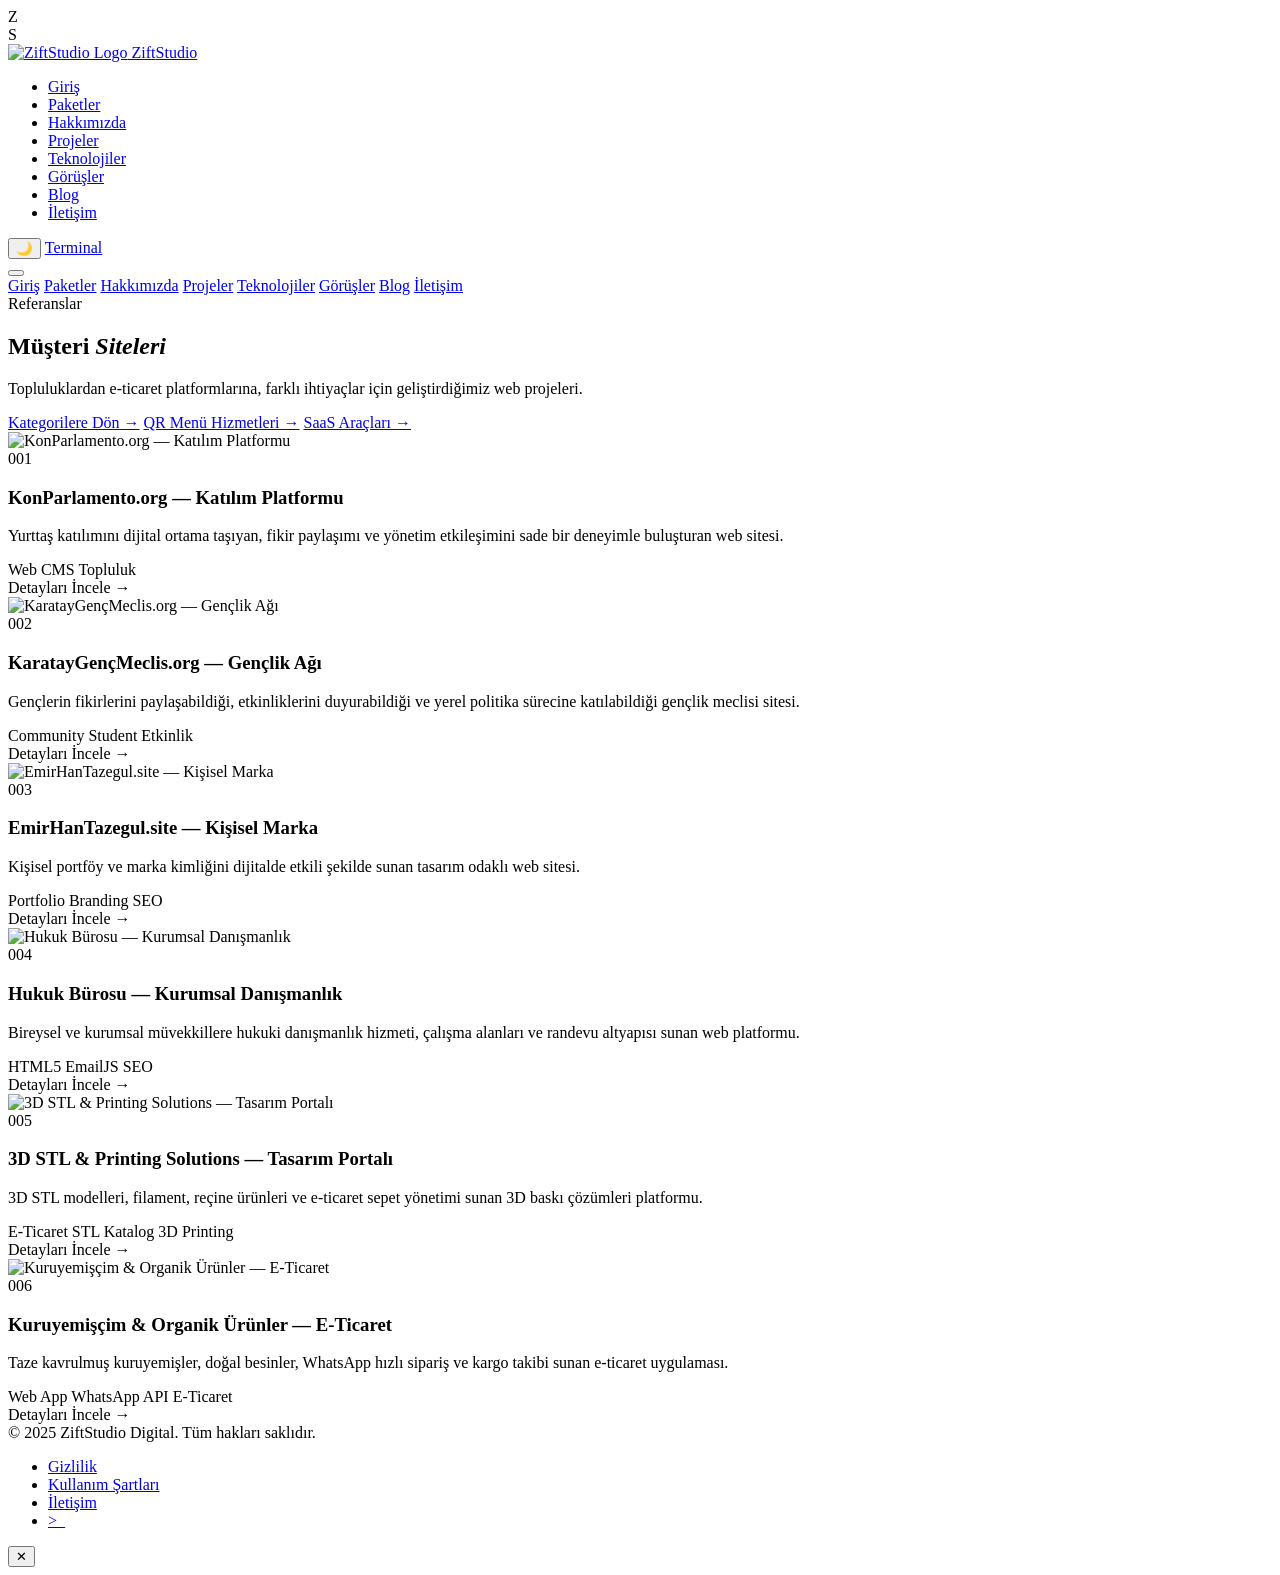
==== pages/musteri-siteleri.html @ f660e50f "Add files via upload" ====
<!doctype html>
<html lang="tr">
  <head>
    <meta charset="UTF-8" />
    <meta name="viewport" content="width=device-width, initial-scale=1.0" />
    <title>ZiftStudio — Müşteri Referansları | Web Sitesi Örnekleri</title>
    
    <!-- Temel SEO Meta Etiketleri -->
    <meta name="description" content="ZiftStudio müşteri referansları: Kurumsal web siteleri, e-ticaret, kişisel markalar, 3D tasarım ve hukuk firmaları için geliştirilen web projeleri." />
    <meta name="keywords" content="web sitesi, kurumsal web, e-ticaret, referanslar, müşteri projeleri, web tasarım referansları" />
    <meta name="robots" content="index, follow, max-image-preview:large, max-snippet:-1, max-video-preview:-1" />
    <meta name="author" content="ZiftStudio">

    <!-- Bağlantılar & Kanonik URL -->
    <link rel="canonical" href="https://ziftstudio.site/pages/musteri-siteleri.html" />
    <link rel="alternate" hreflang="tr-TR" href="https://ziftstudio.site/pages/musteri-siteleri.html" />

    <!-- Open Graph -->
    <meta property="og:locale" content="tr_TR" />
    <meta property="og:type" content="website" />
    <meta property="og:title" content="ZiftStudio — Müşteri Siteleri" />
    <meta property="og:description" content="ZiftStudio müşterilerimize geliştirdiği kurumsal web siteleri, e-ticaret platformları ve dijital projeler." />
    <meta property="og:url" content="https://ziftstudio.site/pages/musteri-siteleri.html" />
    <meta property="og:site_name" content="ZiftStudio" />
    <meta property="og:image" content="https://ziftstudio.site/assets/image/musteri-thumb.jpg" />
    <meta property="og:image:width" content="1200">
    <meta property="og:image:height" content="630">
    <meta property="og:image:alt" content="ZiftStudio Müşteri Siteleri" />

    <!-- Twitter Cards -->
    <meta name="twitter:card" content="summary_large_image" />
    <meta name="twitter:title" content="ZiftStudio — Müşteri Siteleri" />
    <meta name="twitter:description" content="ZiftStudio tarafından geliştirilen kurumsal web siteleri ve dijital projeler." />
    <meta name="twitter:image" content="https://ziftstudio.site/assets/image/musteri-thumb.jpg" />

    <!-- Favicon & Web App Manifest -->
    <link rel="apple-touch-icon" sizes="180x180" href="/assets/favicon/apple-touch-icon.png">
    <link rel="icon" type="image/png" sizes="32x32" href="/assets/favicon/favicon-32x32.png">
    <link rel="icon" type="image/png" sizes="16x16" href="/assets/favicon/favicon-16x16.png">
    <link rel="manifest" href="/assets/favicon/site.webmanifest">

    <!-- Stil Dosyaları -->
    <link rel="stylesheet" href="../CSS/style.css" />

    <!-- Yapılandırılmış Veri (Schema.org / JSON-LD) -->
    <script type="application/ld+json">
    {
      "@context": "https://schema.org",
      "@type": "CollectionPage",
      "name": "ZiftStudio Müşteri Projeleri",
      "url": "https://ziftstudio.site/pages/musteri-siteleri.html",
      "description": "ZiftStudio müşterilerine geliştirdiği web siteleri ve dijital projeler",
      "inLanguage": "tr-TR",
      "isPartOf": {
        "@type": "WebSite",
        "name": "ZiftStudio",
        "url": "https://ziftstudio.site/"
      }
    }
    </script>
  </head>

  <body>
    <div class="loader-overlay" id="loaderOverlay">
      <div class="loader-wrapper">
        <div class="loader-letter">Z</div>
        <div class="loader-letter">S</div>
      </div>
      <div class="loader-progress-bar">
        <div class="loader-progress-fill"></div>
      </div>
    </div>

    <div class="cursor" id="cursor"></div>
    <div class="cursor-ring" id="cursorRing"></div>
    <div class="progress-bar-container">
      <div class="progress-bar-fill" id="progressBarFill"></div>
    </div>

    <div class="page-wrapper">
      <nav id="navbar">
        <a href="../index.html" class="logo">
          <img
            src="../assets/logos/ziftstudio/ziftstudio-logo-1.png"
            alt="ZiftStudio Logo"
            class="logo-mark"
          />
          Zift<span>Studio</span>
        </a>
        <ul class="nav-links">
          <li><a href="../index.html#hero">Giriş</a></li>
          <li><a href="../index.html#pricing">Paketler</a></li>
          <li><a href="../index.html#about">Hakkımızda</a></li>
          <li><a href="projeler.html#projects">Projeler</a></li>
          <li><a href="../index.html#technologies">Teknolojiler</a></li>
          <li><a href="../index.html#success">Görüşler</a></li>
          <li><a href="yazı.html">Blog</a></li>
          <li><a href="../index.html#contact">İletişim</a></li>
        </ul>
        <div class="nav-actions">
          <button
            class="theme-toggle-nav"
            id="themeToggle"
            aria-label="Temayı Değiştir"
          >
            <span id="themeToggleIcon">🌙</span>
          </button>
          <a href="terminal.html" class="nav-cta">Terminal</a>
        </div>
        <button class="hamburger" id="hamburger" aria-label="Menüyü aç">
          <span></span><span></span><span></span>
        </button>
      </nav>

      <div class="mobile-nav" id="mobileNav">
        <a href="../index.html#hero" onclick="closeMobileNav()">Giriş</a>
        <a href="../index.html#pricing" onclick="closeMobileNav()">Paketler</a>
        <a href="../index.html#about" onclick="closeMobileNav()">Hakkımızda</a>
        <a href="projeler.html#projects" onclick="closeMobileNav()">Projeler</a>
        <a href="../index.html#technologies" onclick="closeMobileNav()">Teknolojiler</a>
        <a href="../index.html#success" onclick="closeMobileNav()">Görüşler</a>
        <a href="yazı.html" onclick="closeMobileNav()">Blog</a>
        <a href="../index.html#contact" onclick="closeMobileNav()">İletişim</a>
      </div>

      <main>
        <section id="projects">
          <div class="projects-header reveal">
            <div>
              <div class="section-label">Referanslar</div>
              <h1 class="section-title">Müşteri <em>Siteleri</em></h1>
              <p class="qr-header-desc">
                Topluluklardan e-ticaret platformlarına, farklı ihtiyaçlar için
                geliştirdiğimiz web projeleri.
              </p>
            </div>
            <div class="project-category-links">
              <a href="projeler.html#projects" class="view-all">Kategorilere Dön →</a>
              <a href="qr-menu.html" class="view-all">QR Menü Hizmetleri →</a>
              <a href="saas.html" class="view-all">SaaS Araçları →</a>
            </div>
          </div>

          <div class="projects-grid">
            <!-- KonParlamento.org -->
            <div class="showcase-card reveal" onclick="openModal(0)">
              <div class="showcase-card-visual">
                <img src="../assets/image/musteri-thumb.jpg" alt="KonParlamento.org — Katılım Platformu" class="showcase-card-img" />
              </div>
              <div class="showcase-card-body">
                <div class="showcase-card-num">001</div>
                <h3 class="showcase-card-title">KonParlamento.org — Katılım Platformu</h3>
                <p class="showcase-card-desc">
                  Yurttaş katılımını dijital ortama taşıyan, fikir paylaşımı ve yönetim etkileşimini sade bir deneyimle buluşturan web sitesi.
                </p>
                <div class="showcase-card-tags">
                  <span class="showcase-card-tag">Web</span>
                  <span class="showcase-card-tag">CMS</span>
                  <span class="showcase-card-tag">Topluluk</span>
                </div>
                <div class="showcase-card-action">Detayları İncele →</div>
              </div>
            </div>

            <!-- KaratayGençMeclis.org -->
            <div class="showcase-card reveal" onclick="openModal(1)">
              <div class="showcase-card-visual">
                <img src="../assets/image/musteri-thumb.jpg" alt="KaratayGençMeclis.org — Gençlik Ağı" class="showcase-card-img" />
              </div>
              <div class="showcase-card-body">
                <div class="showcase-card-num">002</div>
                <h3 class="showcase-card-title">KaratayGençMeclis.org — Gençlik Ağı</h3>
                <p class="showcase-card-desc">
                  Gençlerin fikirlerini paylaşabildiği, etkinliklerini duyurabildiği ve yerel politika sürecine katılabildiği gençlik meclisi sitesi.
                </p>
                <div class="showcase-card-tags">
                  <span class="showcase-card-tag">Community</span>
                  <span class="showcase-card-tag">Student</span>
                  <span class="showcase-card-tag">Etkinlik</span>
                </div>
                <div class="showcase-card-action">Detayları İncele →</div>
              </div>
            </div>

            <!-- EmirHanTazegul.site -->
            <div class="showcase-card reveal" onclick="openModal(2)">
              <div class="showcase-card-visual">
                <img src="../assets/image/hero-avatar.jpg" alt="EmirHanTazegul.site — Kişisel Marka" class="showcase-card-img" />
              </div>
              <div class="showcase-card-body">
                <div class="showcase-card-num">003</div>
                <h3 class="showcase-card-title">EmirHanTazegul.site — Kişisel Marka</h3>
                <p class="showcase-card-desc">
                  Kişisel portföy ve marka kimliğini dijitalde etkili şekilde sunan tasarım odaklı web sitesi.
                </p>
                <div class="showcase-card-tags">
                  <span class="showcase-card-tag">Portfolio</span>
                  <span class="showcase-card-tag">Branding</span>
                  <span class="showcase-card-tag">SEO</span>
                </div>
                <div class="showcase-card-action">Detayları İncele →</div>
              </div>
            </div>

            <!-- Hukuk Bürosu -->
            <div class="showcase-card reveal" onclick="openModal(8)">
              <div class="showcase-card-visual">
                <img src="../assets/image/musteri-thumb.jpg" alt="Hukuk Bürosu — Kurumsal Danışmanlık" class="showcase-card-img" />
              </div>
              <div class="showcase-card-body">
                <div class="showcase-card-num">004</div>
                <h3 class="showcase-card-title">Hukuk Bürosu — Kurumsal Danışmanlık</h3>
                <p class="showcase-card-desc">
                  Bireysel ve kurumsal müvekkillere hukuki danışmanlık hizmeti, çalışma alanları ve randevu altyapısı sunan web platformu.
                </p>
                <div class="showcase-card-tags">
                  <span class="showcase-card-tag">HTML5</span>
                  <span class="showcase-card-tag">EmailJS</span>
                  <span class="showcase-card-tag">SEO</span>
                </div>
                <div class="showcase-card-action">Detayları İncele →</div>
              </div>
            </div>

            <!-- 3D STL & Printing Solutions -->
            <div class="showcase-card reveal" onclick="openModal(9)">
              <div class="showcase-card-visual">
                <img src="../assets/image/saas-thumb.jpg" alt="3D STL & Printing Solutions — Tasarım Portalı" class="showcase-card-img" />
              </div>
              <div class="showcase-card-body">
                <div class="showcase-card-num">005</div>
                <h3 class="showcase-card-title">3D STL & Printing Solutions — Tasarım Portalı</h3>
                <p class="showcase-card-desc">
                  3D STL modelleri, filament, reçine ürünleri ve e-ticaret sepet yönetimi sunan 3D baskı çözümleri platformu.
                </p>
                <div class="showcase-card-tags">
                  <span class="showcase-card-tag">E-Ticaret</span>
                  <span class="showcase-card-tag">STL Katalog</span>
                  <span class="showcase-card-tag">3D Printing</span>
                </div>
                <div class="showcase-card-action">Detayları İncele →</div>
              </div>
            </div>

            <!-- Kuruyemişçim -->
            <div class="showcase-card reveal" onclick="openModal(10)">
              <div class="showcase-card-visual">
                <img src="../assets/image/musteri-thumb.jpg" alt="Kuruyemişçim & Organik Ürünler — E-Ticaret" class="showcase-card-img" />
              </div>
              <div class="showcase-card-body">
                <div class="showcase-card-num">006</div>
                <h3 class="showcase-card-title">Kuruyemişçim & Organik Ürünler — E-Ticaret</h3>
                <p class="showcase-card-desc">
                  Taze kavrulmuş kuruyemişler, doğal besinler, WhatsApp hızlı sipariş ve kargo takibi sunan e-ticaret uygulaması.
                </p>
                <div class="showcase-card-tags">
                  <span class="showcase-card-tag">Web App</span>
                  <span class="showcase-card-tag">WhatsApp API</span>
                  <span class="showcase-card-tag">E-Ticaret</span>
                </div>
                <div class="showcase-card-action">Detayları İncele →</div>
              </div>
            </div>
          </div>
        </section>
      </main>

      <footer>
        <div class="footer-copy">
          © 2025 ZiftStudio Digital. Tüm hakları saklıdır.
        </div>
        <ul class="footer-links">
          <li><a href="gizlilik.html">Gizlilik</a></li>
          <li><a href="gizlilik.html">Kullanım Şartları</a></li>
          <li><a href="../index.html#contact">İletişim</a></li>
          <li>
            <a
              href="terminal.html"
              class="footer-terminal-link"
              title="ZiftStudio Geliştirici Konsolu"
            >
              >_
            </a>
          </li>
        </ul>
      </footer>
    </div>

    <div
      class="modal-overlay"
      id="modalOverlay"
      onclick="closeModalOutside(event)"
    >
      <div class="modal" id="modal">
        <button class="modal-close" onclick="closeModal()">✕</button>
        <div id="modalContent"></div>
      </div>
    </div>

    <script src="../JS/script.js" defer></script>
  </body>
</html>
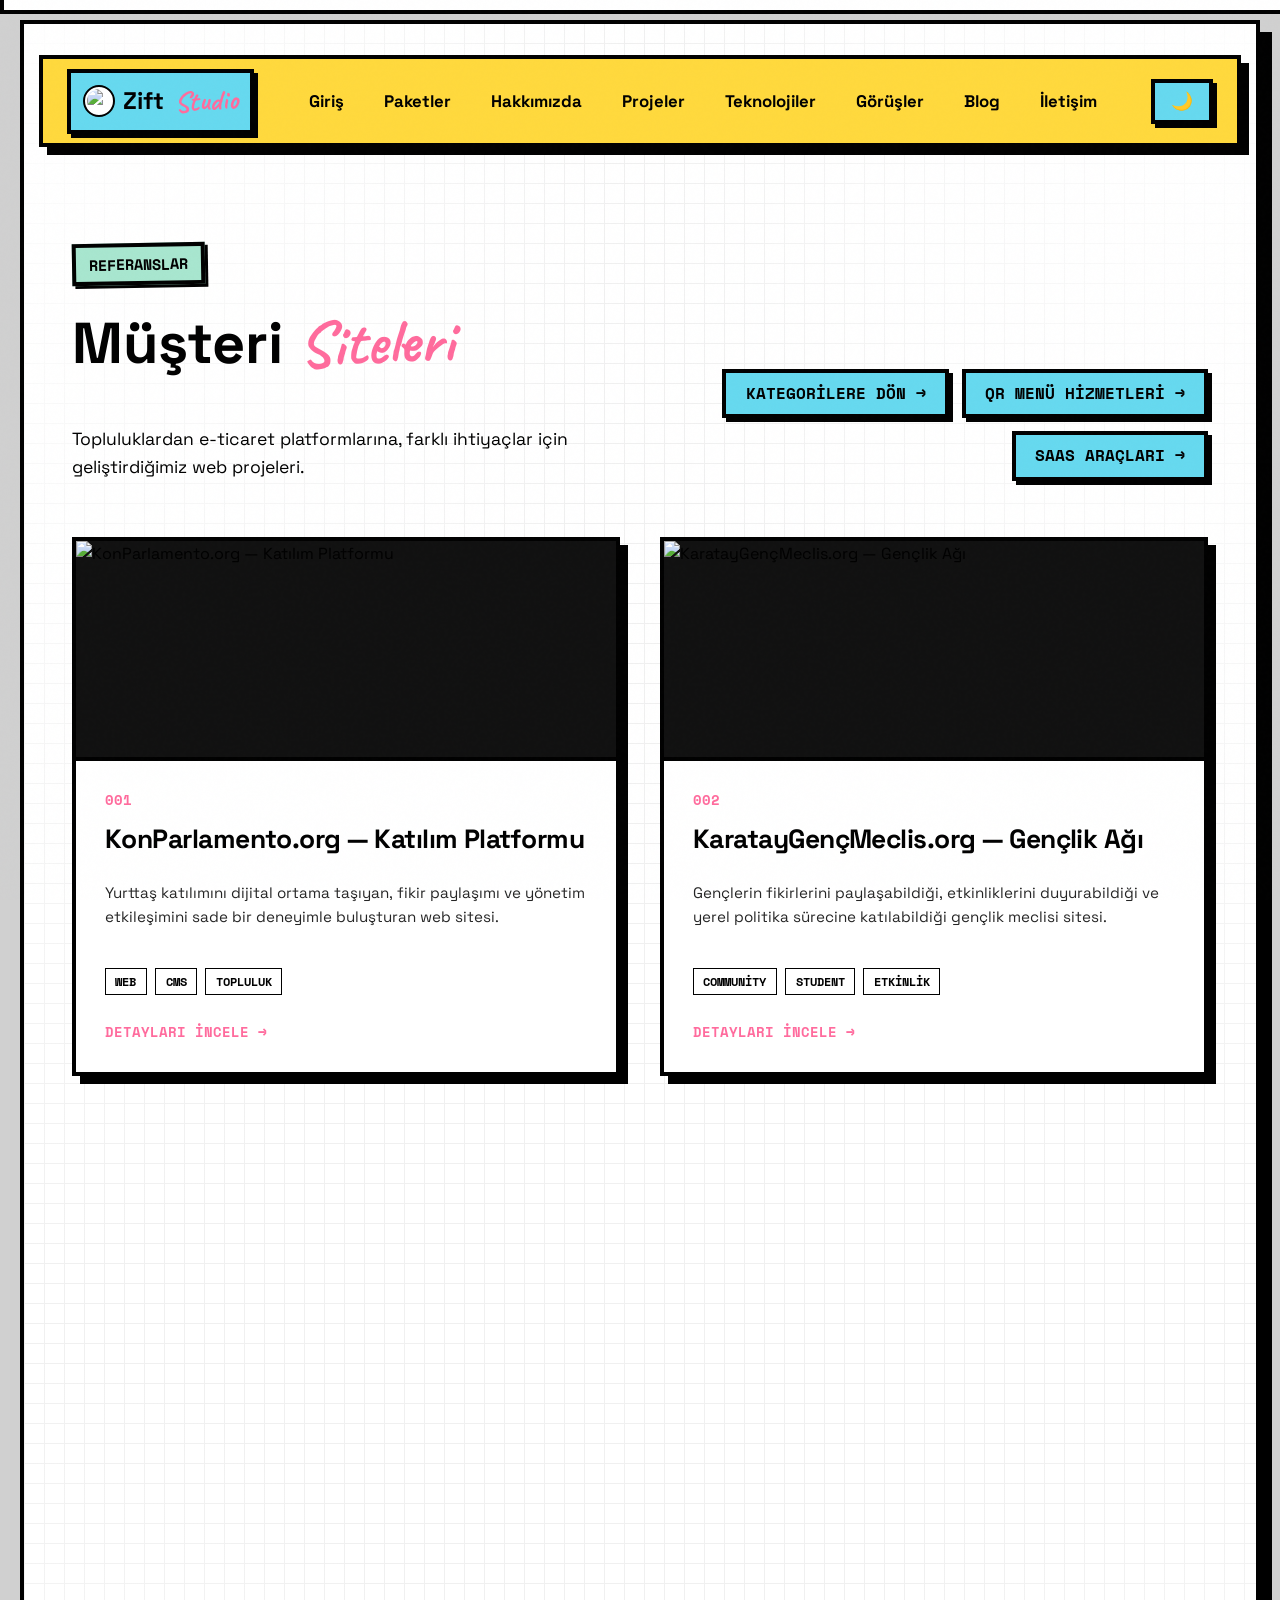
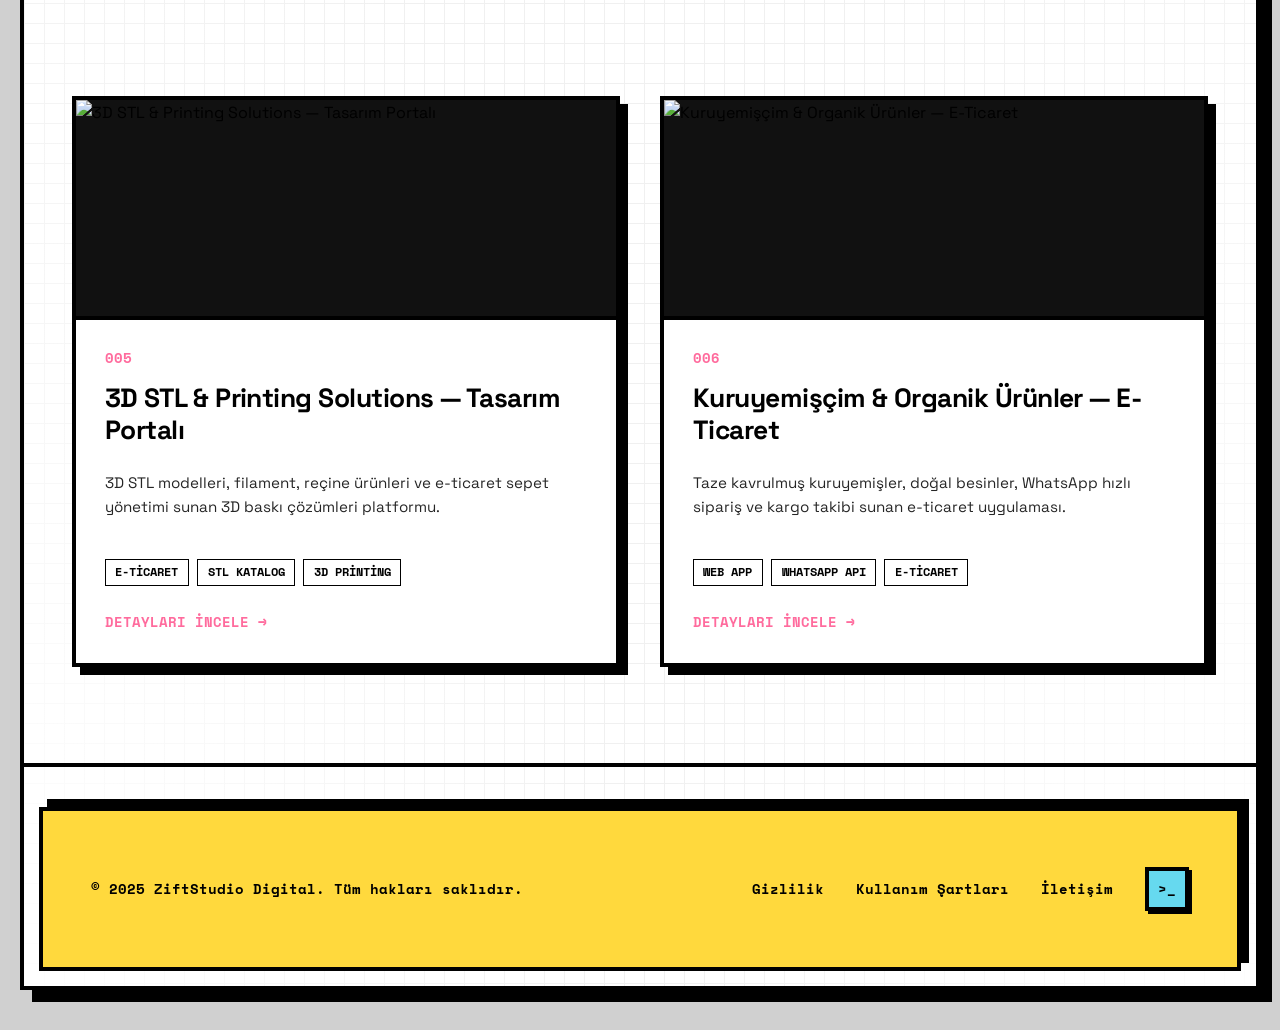
==== commit b9fce76b: "Add files via upload" ====
--- a/pages/musteri-siteleri.html
+++ b/pages/musteri-siteleri.html
@@ -105,7 +105,6 @@
           >
             <span id="themeToggleIcon">🌙</span>
           </button>
-          <a href="terminal.html" class="nav-cta">Terminal</a>
         </div>
         <button class="hamburger" id="hamburger" aria-label="Menüyü aç">
           <span></span><span></span><span></span>
--- a/CSS/style.css
+++ b/CSS/style.css
@@ -0,0 +1,5845 @@
+/* 
+ * ZIFT STUDIO — NEO-BRUTALIST PREMIUM STYLESHEET
+ * Designed with beautiful offset shadows, thick borders, and playfulness.
+ */
+
+@import url("https://fonts.googleapis.com/css2?family=Space+Grotesk:wght@400;600;700&family=Space+Mono:wght@400;700&family=Caveat:wght@400;700&display=swap");
+
+* {
+  margin: 0;
+  padding: 0;
+  box-sizing: border-box;
+}
+
+html {
+  scroll-behavior: smooth;
+}
+
+/* Colors & Design Tokens */
+:root {
+  --bg: #ffffff;
+  --text: #000000;
+  --border: #000000;
+  --primary: #66d9ef; /* Cyan */
+  --secondary: #ffd93d; /* Yellow */
+  --accent: #a8e6cf; /* Mint Green */
+  --pink: #ff6b9d;
+  --white: #ffffff;
+  --yellow: #ffd93d;
+  --cyan: #66d9ef;
+  --terminal: #1a1a1a;
+  --shadow-offset: 6px;
+  --border-width: 4px;
+  --mono-font: "Space Mono", monospace;
+  --sans-font: "Space Grotesk", sans-serif;
+  --hand-font: "Caveat", cursive;
+}
+
+body[data-theme="dark"] {
+  --bg: #12151e;
+  --text: #f1f5f9;
+  --border: #2a3042;
+  --white: #1a1e2b;
+  --primary: #38bdf8;
+  --secondary: #1e2536;
+  --accent: #10b981;
+  --pink: #fb7185;
+  --yellow: #f59e0b;
+  --cyan: #38bdf8;
+  background: #0a0c12;
+}
+
+/* Custom Scrollbars */
+::-webkit-scrollbar {
+  width: 16px;
+  height: 16px;
+}
+
+::-webkit-scrollbar-track {
+  background: var(--white);
+  border-left: var(--border-width) solid var(--border);
+}
+
+::-webkit-scrollbar-thumb {
+  background: var(--secondary);
+  border: var(--border-width) solid var(--border);
+  box-shadow: 3px 0 0 var(--border);
+}
+
+::-webkit-scrollbar-thumb:hover {
+  background: var(--primary);
+}
+
+::-webkit-scrollbar-thumb:active {
+  background: var(--pink);
+  box-shadow: none;
+}
+
+::-webkit-scrollbar-corner {
+  background: var(--white);
+  border-left: var(--border-width) solid var(--border);
+  border-top: var(--border-width) solid var(--border);
+}
+
+body {
+  font-family: var(--sans-font);
+  background: #d0d0d0;
+  color: var(--text);
+  line-height: 1.6;
+  min-height: 100vh;
+  padding: 20px;
+  overflow-x: hidden;
+  cursor: none;
+}
+
+body.cursor-inside-frame .cursor,
+body.cursor-inside-frame .cursor-ring {
+  opacity: 0 !important;
+}
+
+body[data-theme="dark"] {
+  background: #0a0c12;
+}
+
+/* Noise overlay */
+body::before {
+  content: "";
+  position: fixed;
+  inset: 0;
+  background-image: url("data:image/svg+xml,%3Csvg viewBox='0 0 256 256' xmlns='http://www.w3.org/2000/svg'%3E%3Cfilter id='noise'%3E%3CfeTurbulence type='fractalNoise' baseFrequency='0.9' numOctaves='4' stitchTiles='stitch'/%3E%3C/filter%3E%3Crect width='100%25' height='100%25' filter='url(%23noise)' opacity='0.04'/%3E%3C/svg%3E");
+  pointer-events: none;
+  z-index: 99997;
+  opacity: 0.35;
+}
+
+/* Page Wrapper */
+.page-wrapper {
+  display: flex;
+  flex-direction: column;
+  padding-top: 16px;
+  background:
+    radial-gradient(
+      ellipse at top left,
+      rgba(255, 255, 255, 0.9) 0%,
+      transparent 35%
+    ),
+    radial-gradient(
+      ellipse at top right,
+      rgba(255, 255, 255, 0.9) 0%,
+      transparent 35%
+    ),
+    radial-gradient(
+      ellipse at bottom left,
+      rgba(255, 255, 255, 0.9) 0%,
+      transparent 35%
+    ),
+    radial-gradient(
+      ellipse at bottom right,
+      rgba(255, 255, 255, 0.9) 0%,
+      transparent 35%
+    ),
+    repeating-linear-gradient(
+      90deg,
+      #f0f0f0 0px,
+      #f0f0f0 1px,
+      transparent 1px,
+      transparent 20px
+    ),
+    repeating-linear-gradient(
+      0deg,
+      #f0f0f0 0px,
+      #f0f0f0 1px,
+      transparent 1px,
+      transparent 20px
+    ),
+    var(--bg);
+  background-size:
+    100% 100%,
+    100% 100%,
+    100% 100%,
+    100% 100%,
+    20px 20px,
+    20px 20px,
+    100%;
+  border: var(--border-width) solid var(--border);
+  box-shadow: 12px 12px 0 var(--border);
+  max-width: 1400px;
+  margin: 0 auto 20px;
+  min-height: calc(100vh - 40px);
+  position: relative;
+  overflow: visible;
+}
+
+.page-wrapper > nav {
+  order: 0;
+}
+.page-wrapper > .mobile-nav {
+  order: 0;
+}
+.page-wrapper > #hero {
+  order: 1;
+}
+.page-wrapper > .paper-tear-top {
+  order: 1;
+}
+.page-wrapper > #about {
+  order: 2;
+}
+.page-wrapper > #founder-about {
+  order: 2;
+}
+.page-wrapper > #projects {
+  order: 3;
+}
+.page-wrapper > #technologies {
+  order: 4;
+}
+.page-wrapper > #pricing {
+  order: 5;
+}
+.page-wrapper > .marquee-wrap {
+  order: 5;
+}
+.page-wrapper > #blog {
+  order: 6;
+}
+.page-wrapper > #contact {
+  order: 7;
+}
+.page-wrapper > #success {
+  order: 8;
+}
+.page-wrapper > footer {
+  order: 9;
+}
+
+body[data-theme="dark"] .page-wrapper {
+  background:
+    radial-gradient(
+      ellipse at top left,
+      rgba(26, 30, 43, 0.9) 0%,
+      transparent 35%
+    ),
+    radial-gradient(
+      ellipse at top right,
+      rgba(26, 30, 43, 0.9) 0%,
+      transparent 35%
+    ),
+    radial-gradient(
+      ellipse at bottom left,
+      rgba(26, 30, 43, 0.9) 0%,
+      transparent 35%
+    ),
+    radial-gradient(
+      ellipse at bottom right,
+      rgba(26, 30, 43, 0.9) 0%,
+      transparent 35%
+    ),
+    repeating-linear-gradient(
+      90deg,
+      rgba(255, 255, 255, 0.02) 0px,
+      rgba(255, 255, 255, 0.02) 1px,
+      transparent 1px,
+      transparent 20px
+    ),
+    repeating-linear-gradient(
+      0deg,
+      rgba(255, 255, 255, 0.02) 0px,
+      rgba(255, 255, 255, 0.02) 1px,
+      transparent 1px,
+      transparent 20px
+    ),
+    var(--bg);
+}
+
+/* Custom Cursor */
+.cursor {
+  width: 12px;
+  height: 12px;
+  background: var(--pink);
+  border: 2px solid var(--border);
+  border-radius: 50%;
+  position: fixed;
+  top: 0;
+  left: 0;
+  pointer-events: none;
+  z-index: 999999;
+  transform: translate(-50%, -50%);
+  opacity: 0;
+  transition:
+    opacity 0.25s ease,
+    transform 0.1s ease,
+    width 0.3s ease,
+    height 0.3s ease,
+    background 0.3s;
+}
+
+.cursor-ring {
+  width: 32px;
+  height: 32px;
+  border: 2.5px solid var(--border);
+  background: transparent;
+  border-radius: 50%;
+  position: fixed;
+  top: 0;
+  left: 0;
+  pointer-events: none;
+  z-index: 999998;
+  transform: translate(-50%, -50%);
+  opacity: 0;
+  transition:
+    opacity 0.25s ease,
+    transform 0.25s cubic-bezier(0.175, 0.885, 0.32, 1.275),
+    width 0.3s ease,
+    height 0.3s ease;
+}
+
+.cursor.active,
+.cursor-ring.active {
+  opacity: 1;
+}
+
+.cursor.hover {
+  width: 22px;
+  height: 22px;
+  background: var(--primary);
+}
+
+.cursor-ring.hover {
+  width: 52px;
+  height: 52px;
+  border-color: var(--pink);
+  background: rgba(255, 107, 157, 0.15);
+}
+
+/* Touch & Mobile Cursor Prevention */
+@media (hover: none), (pointer: coarse), (max-width: 768px) {
+  body {
+    cursor: auto !important;
+  }
+  .cursor,
+  .cursor-ring {
+    display: none !important;
+  }
+}
+
+/* Loading Screen */
+.loader-overlay {
+  position: fixed;
+  top: 0;
+  left: 0;
+  width: 100%;
+  height: 100%;
+  background: var(--secondary);
+  display: flex;
+  flex-direction: column;
+  align-items: center;
+  justify-content: center;
+  gap: 3rem;
+  z-index: 999999;
+  transition:
+    opacity 0.4s ease,
+    visibility 0.4s ease;
+}
+
+.loader-overlay.hidden {
+  opacity: 0;
+  visibility: hidden;
+}
+
+.loader-shapes {
+  position: absolute;
+  width: 100%;
+  height: 100%;
+  top: 0;
+  left: 0;
+  overflow: hidden;
+  pointer-events: none;
+}
+
+.loader-shape-svg {
+  position: absolute;
+  animation: float-deco 3s ease-in-out infinite;
+}
+
+.loader-shape-1 {
+  top: 15%;
+  left: 10%;
+  animation-delay: 0s;
+}
+.loader-shape-2 {
+  top: 20%;
+  right: 15%;
+  animation-delay: 0.5s;
+}
+.loader-shape-3 {
+  bottom: 20%;
+  left: 15%;
+  animation-delay: 1s;
+}
+
+.loader-wrapper {
+  display: flex;
+  gap: 1.5rem;
+  align-items: center;
+  position: relative;
+  z-index: 2;
+}
+
+.loader-letter {
+  font-size: 6rem;
+  font-weight: 700;
+  font-family: var(--sans-font);
+  background: var(--white);
+  border: 6px solid var(--border);
+  box-shadow: 12px 12px 0 var(--border);
+  width: 120px;
+  height: 120px;
+  display: flex;
+  align-items: center;
+  justify-content: center;
+  animation: letter-pop 0.6s cubic-bezier(0.68, -0.55, 0.265, 1.55) forwards;
+  opacity: 0;
+  transform: scale(0) rotate(-180deg);
+}
+
+.loader-letter:nth-child(1) {
+  background: var(--cyan);
+  animation-delay: 0.1s;
+}
+.loader-letter:nth-child(2) {
+  background: var(--pink);
+  animation-delay: 0.2s;
+}
+
+.loader-progress-bar {
+  width: 300px;
+  height: 20px;
+  background: var(--white);
+  border: 4px solid var(--border);
+  box-shadow: 6px 6px 0 var(--border);
+  position: relative;
+  overflow: hidden;
+  z-index: 2;
+}
+
+.loader-progress-fill {
+  height: 100%;
+  background: var(--yellow);
+  width: 0%;
+  animation: progress-fill 0.9s ease-out forwards;
+  animation-delay: 0.3s;
+  position: relative;
+}
+
+.loader-progress-fill::after {
+  content: "";
+  position: absolute;
+  top: 0;
+  right: 0;
+  width: 4px;
+  height: 100%;
+  background: var(--border);
+}
+
+@keyframes letter-pop {
+  0% {
+    opacity: 0;
+    transform: scale(0) rotate(-180deg);
+  }
+  100% {
+    opacity: 1;
+    transform: scale(1) rotate(0deg);
+  }
+}
+
+@keyframes progress-fill {
+  100% {
+    width: 100%;
+  }
+}
+
+@keyframes float-deco {
+  0%,
+  100% {
+    transform: translateY(0) rotate(0deg);
+  }
+  50% {
+    transform: translateY(-20px) rotate(10deg);
+  }
+}
+
+/* Progress Checkpoints Bar */
+.progress-bar-container {
+  position: fixed;
+  top: 0;
+  left: 0;
+  width: 100%;
+  height: 14px;
+  background: var(--white);
+  border-bottom: 4px solid var(--border);
+  z-index: 10000;
+}
+
+.progress-bar-fill {
+  height: 100%;
+  width: 0%;
+  background: var(--secondary);
+  transition: width 0.1s ease;
+  border-right: 4px solid var(--border);
+}
+
+.progress-checkpoints {
+  position: absolute;
+  top: 0;
+  left: 0;
+  width: 100%;
+  height: 100%;
+  display: flex;
+  justify-content: space-between;
+  padding: 0 4%;
+}
+
+.checkpoint {
+  position: relative;
+  display: flex;
+  flex-direction: column;
+  align-items: center;
+  justify-content: center;
+  cursor: pointer;
+  height: 100%;
+}
+
+.checkpoint-dot {
+  width: 12px;
+  height: 12px;
+  background: var(--white);
+  border: 3.5px solid var(--border);
+  border-radius: 50%;
+  position: relative;
+  transition: all 0.3s ease;
+  z-index: 2;
+}
+
+.checkpoint.active .checkpoint-dot {
+  background: var(--pink);
+  transform: scale(1.3);
+  box-shadow: 0 0 0 3px var(--white);
+}
+
+.checkpoint-label {
+  display: none;
+}
+
+body[data-theme="dark"] .progress-bar-container {
+  background: var(--bg);
+}
+body[data-theme="dark"] .checkpoint.active .checkpoint-dot {
+  background: var(--accent);
+}
+
+/* Navigation */
+nav {
+  background: var(--secondary);
+  border: var(--border-width) solid var(--border);
+  box-shadow: 8px 8px 0 var(--border);
+  z-index: 1000;
+  position: sticky;
+  top: 15px;
+  margin: 15px 15px 0;
+  display: flex;
+  justify-content: space-between;
+  align-items: center;
+  padding: 0.6rem 1.5rem;
+  transition:
+    transform 0.3s ease,
+    background 0.3s;
+}
+
+nav.scrolled {
+  background: var(--white);
+}
+
+.logo {
+  font-size: 1.5rem;
+  font-weight: 700;
+  color: var(--text);
+  text-decoration: none;
+  padding: 0.35rem 0.75rem;
+  background: var(--cyan);
+  border: var(--border-width) solid var(--border);
+  box-shadow: 4px 4px 0 var(--border);
+  display: flex;
+  align-items: center;
+  gap: 0.5rem;
+  transition: all 0.2s ease;
+}
+
+.logo:hover {
+  transform: translate(3px, 3px);
+  box-shadow: 0 0 0 var(--border);
+}
+
+.logo-mark {
+  width: 32px;
+  height: 32px;
+  border-radius: 50%;
+  border: 2px solid var(--border);
+  background: var(--white);
+  padding: 2px;
+  object-fit: contain;
+}
+
+.logo span {
+  font-family: var(--hand-font);
+  font-size: 1.8rem;
+  font-weight: 700;
+  color: var(--pink);
+  margin-left: 2px;
+  transform: rotate(-3deg);
+  display: inline-block;
+}
+
+.nav-links {
+  display: flex;
+  gap: 1.5rem;
+  list-style: none;
+}
+
+.nav-links a {
+  color: var(--text);
+  text-decoration: none;
+  font-weight: 700;
+  font-size: 1.05rem;
+  padding: 0.2rem 0.5rem;
+  transition: all 0.2s ease;
+  position: relative;
+  display: inline-block;
+}
+
+.nav-links a:hover {
+  color: var(--pink);
+  transform: translateY(-2px) rotate(-1.5deg);
+}
+
+.nav-cta {
+  padding: 0.5rem 1.2rem;
+  background: var(--cyan);
+  border: var(--border-width) solid var(--border);
+  box-shadow: 4px 4px 0 var(--border);
+  color: var(--text);
+  text-decoration: none;
+  font-weight: 700;
+  font-size: 1rem;
+  display: inline-flex;
+  align-items: center;
+  transition: all 0.2s ease;
+}
+
+.nav-cta:hover {
+  transform: translate(3px, 3px);
+  box-shadow: 0 0 0 var(--border);
+  background: var(--pink);
+}
+
+/* Theme Toggle Button Inside Nav */
+.theme-toggle-nav {
+  padding: 0.5rem 1rem;
+  background: var(--cyan);
+  border: var(--border-width) solid var(--border);
+  cursor: pointer;
+  font-size: 1.1rem;
+  color: var(--text);
+  display: inline-flex;
+  align-items: center;
+  justify-content: center;
+  box-shadow: 4px 4px 0 var(--border);
+  transition: all 0.2s ease;
+}
+
+.theme-toggle-nav:hover {
+  transform: translate(3px, 3px);
+  box-shadow: 0 0 0 var(--border);
+  background: var(--accent);
+}
+
+.hamburger {
+  display: none;
+  flex-direction: column;
+  gap: 6px;
+  background: var(--cyan);
+  border: var(--border-width) solid var(--border);
+  box-shadow: 3px 3px 0 var(--border);
+  padding: 8px;
+  cursor: pointer;
+}
+
+.hamburger span {
+  display: block;
+  width: 22px;
+  height: 3px;
+  background: var(--text);
+  transition: all 0.3s ease;
+}
+
+/* Mobile Nav */
+.mobile-nav {
+  display: none;
+  position: fixed;
+  inset: 0;
+  background: var(--bg);
+  z-index: 999;
+  flex-direction: column;
+  align-items: center;
+  justify-content: center;
+  gap: 1.2rem;
+  padding: 2rem;
+  border: var(--border-width) solid var(--border);
+  box-shadow: 12px 12px 0 var(--border);
+  margin: 15px;
+}
+
+.mobile-nav.open {
+  display: flex;
+}
+
+.mobile-nav a {
+  font-size: 1.8rem;
+  font-weight: 700;
+  text-decoration: none;
+  color: var(--text);
+  padding: 0.5rem 2rem;
+  background: var(--secondary);
+  border: var(--border-width) solid var(--border);
+  box-shadow: 4px 4px 0 var(--border);
+  width: 260px;
+  text-align: center;
+  transition: all 0.2s ease;
+}
+
+.mobile-nav a:hover {
+  transform: translate(3px, 3px);
+  box-shadow: 0 0 0 var(--border);
+  background: var(--pink);
+}
+
+/* Hero Section */
+#hero {
+  padding: 6rem 3rem 4rem;
+  display: grid;
+  grid-template-columns: 1.2fr 0.8fr;
+  gap: 3rem;
+  align-items: center;
+  position: relative;
+  overflow: visible;
+}
+
+.hero-left {
+  display: flex;
+  flex-direction: column;
+  align-items: flex-start;
+  gap: 1.5rem;
+}
+
+.hero-eyebrow {
+  font-size: 1.1rem;
+  font-weight: 700;
+  letter-spacing: 0.05em;
+  background: var(--accent);
+  color: var(--text);
+  padding: 0.4rem 1rem;
+  border: var(--border-width) solid var(--border);
+  box-shadow: 4px 4px 0 var(--border);
+  transform: rotate(-1.5deg);
+}
+
+.hero-title {
+  font-family: var(--sans-font);
+  font-size: clamp(3rem, 7vw, 6.2rem);
+  font-weight: 700;
+  line-height: 0.95;
+  color: var(--text);
+}
+
+.hero-title em {
+  font-family: var(--hand-font);
+  font-style: normal;
+  color: var(--pink);
+  font-size: clamp(3.5rem, 8vw, 7.5rem);
+  display: inline-block;
+  transform: rotate(-3deg) translateY(5px);
+}
+
+.hero-sub {
+  display: flex;
+  flex-direction: column;
+  gap: 2rem;
+  margin-top: 1rem;
+}
+
+.hero-desc {
+  max-width: 580px;
+  font-size: 1.2rem;
+  font-weight: 600;
+  line-height: 1.6;
+  color: var(--text);
+  background: var(--white);
+  border: var(--border-width) solid var(--border);
+  padding: 1.5rem;
+  box-shadow: 6px 6px 0 var(--border);
+}
+
+.hero-scroll {
+  font-family: var(--mono-font);
+  font-size: 0.9rem;
+  font-weight: 700;
+  color: var(--text);
+  display: flex;
+  align-items: center;
+  gap: 1rem;
+  margin-top: 0.5rem;
+}
+
+.hero-scroll-line {
+  width: 50px;
+  height: 4px;
+  background: var(--border);
+  position: relative;
+  overflow: hidden;
+}
+
+.hero-scroll-line::after {
+  content: "";
+  position: absolute;
+  top: 0;
+  left: -100%;
+  width: 100%;
+  height: 100%;
+  background: var(--pink);
+  animation: scroll-pulse-h 1.8s ease-in-out infinite;
+}
+
+@keyframes scroll-pulse-h {
+  0% {
+    left: -100%;
+  }
+  100% {
+    left: 100%;
+  }
+}
+
+.hero-right {
+  display: flex;
+  justify-content: center;
+  position: relative;
+}
+
+/* Retro visual card inside Hero */
+.hero-visual-card {
+  width: 320px;
+  height: 380px;
+  background: var(--white);
+  border: var(--border-width) solid var(--border);
+  box-shadow: 12px 12px 0 var(--border);
+  position: relative;
+  transform: rotate(2deg);
+  display: flex;
+  flex-direction: column;
+  overflow: hidden;
+  transition: all 0.3s ease;
+}
+
+.hero-visual-card:hover {
+  transform: rotate(0deg) translate(-5px, -5px);
+  box-shadow: 17px 17px 0 var(--border);
+}
+
+.hero-visual-header {
+  height: 32px;
+  background: var(--primary);
+  border-bottom: var(--border-width) solid var(--border);
+  display: flex;
+  align-items: center;
+  padding: 0 0.8rem;
+  gap: 6px;
+}
+
+.hero-dot {
+  width: 12px;
+  height: 12px;
+  border-radius: 50%;
+  border: 2px solid var(--border);
+}
+.hero-dot-1 {
+  background: var(--pink);
+}
+.hero-dot-2 {
+  background: var(--secondary);
+}
+.hero-dot-3 {
+  background: var(--accent);
+}
+
+.hero-visual-body {
+  flex-grow: 1;
+  background: var(--white);
+  padding: 1.5rem;
+  display: flex;
+  flex-direction: column;
+  justify-content: center;
+  font-family: var(--mono-font);
+  font-size: 0.8rem;
+  color: var(--text);
+  line-height: 1.8;
+  position: relative;
+}
+
+.hero-visual-body .code-string {
+  color: var(--pink);
+  font-weight: 700;
+}
+.hero-visual-body .code-comment {
+  color: #888;
+  font-style: italic;
+}
+.hero-visual-body .code-keyword {
+  color: var(--primary);
+  font-weight: 700;
+}
+
+.tape-sticker {
+  position: absolute;
+  top: -15px;
+  left: 20%;
+  width: 100px;
+  height: 30px;
+  background: rgba(255, 217, 61, 0.75);
+  border: 2px solid var(--border);
+  transform: rotate(-10deg);
+  z-index: 10;
+}
+
+.deco-code,
+.deco-terminal,
+.deco-floppy {
+  position: absolute;
+  width: 80px;
+  height: 80px;
+  pointer-events: none;
+  z-index: 5;
+}
+
+.deco-code {
+  top: -20px;
+  right: -30px;
+  transform: rotate(15deg);
+}
+.deco-terminal {
+  bottom: -30px;
+  left: -40px;
+  transform: rotate(-12deg);
+}
+
+/* Paper Tears */
+.paper-tear {
+  width: 100%;
+  height: 30px;
+  position: relative;
+  z-index: 10;
+  overflow: hidden;
+}
+
+.paper-tear svg {
+  display: block;
+  width: 100%;
+  height: 30px;
+}
+
+.paper-tear-top svg path {
+  fill: var(--bg);
+}
+.paper-tear-bottom svg path {
+  fill: var(--white);
+}
+
+.page-gap {
+  height: 60px;
+  background: #d0d0d0;
+  position: relative;
+}
+body[data-theme="dark"] .page-gap {
+  background: #0a0a0a;
+}
+
+/* Sticky stickers */
+.tear-tape-sticker {
+  width: 120px;
+  height: 35px;
+  background: var(--pink);
+  border: 2.5px solid var(--border);
+  position: absolute;
+  top: -15px;
+  left: 50%;
+  transform: translateX(-50%) rotate(2deg);
+  z-index: 15;
+}
+
+/* Marquee Wrap */
+.marquee-wrap {
+  overflow: hidden;
+  border-top: var(--border-width) solid var(--border);
+  border-bottom: var(--border-width) solid var(--border);
+  padding: 0.8rem 0;
+  background: var(--secondary);
+  display: flex;
+}
+
+.marquee-track {
+  display: flex;
+  gap: 3rem;
+  white-space: nowrap;
+  animation: marquee-scroll 24s linear infinite;
+}
+
+.marquee-item {
+  font-family: var(--mono-font);
+  font-size: 1.1rem;
+  font-weight: 700;
+  text-transform: uppercase;
+  color: var(--text);
+  display: flex;
+  align-items: center;
+}
+
+.marquee-item span {
+  color: var(--pink);
+  margin-right: 0.8rem;
+  font-size: 1.5rem;
+}
+
+@keyframes marquee-scroll {
+  0% {
+    transform: translateX(0);
+  }
+  100% {
+    transform: translateX(-50%);
+  }
+}
+
+/* Standard Sectioning */
+section {
+  padding: 6rem 3rem;
+  border-bottom: var(--border-width) solid var(--border);
+  position: relative;
+}
+
+.section-label {
+  font-family: var(--mono-font);
+  font-size: 0.95rem;
+  font-weight: 700;
+  text-transform: uppercase;
+  background: var(--accent);
+  color: var(--text);
+  padding: 0.3rem 0.8rem;
+  border: var(--border-width) solid var(--border);
+  box-shadow: 3px 3px 0 var(--border);
+  display: inline-block;
+  margin-bottom: 1.5rem;
+  transform: rotate(-1deg);
+}
+
+.section-title {
+  font-size: clamp(2rem, 4.5vw, 3.8rem);
+  font-weight: 700;
+  line-height: 1.05;
+  color: var(--text);
+  margin-bottom: 3rem;
+}
+
+.section-title em {
+  font-family: var(--hand-font);
+  font-style: normal;
+  color: var(--pink);
+  font-size: clamp(2.5rem, 5vw, 4.5rem);
+  display: inline-block;
+  transform: rotate(-2deg);
+}
+
+/* About Section */
+#about {
+  display: grid;
+  grid-template-columns: 0.9fr 1.1fr;
+  gap: 4rem;
+}
+
+.about-text {
+  font-size: 1.2rem;
+  font-weight: 600;
+  line-height: 1.8;
+  color: var(--text);
+  margin-bottom: 2rem;
+  background: var(--white);
+  border: var(--border-width) solid var(--border);
+  padding: 1.5rem;
+  box-shadow: 6px 6px 0 var(--border);
+}
+
+.about-stats {
+  display: grid;
+  grid-template-columns: repeat(2, 1fr);
+  gap: 1.5rem;
+}
+
+.stat {
+  background: var(--white);
+  border: var(--border-width) solid var(--border);
+  box-shadow: 6px 6px 0 var(--border);
+  padding: 1.5rem;
+  display: flex;
+  flex-direction: column;
+  transition: all 0.2s ease;
+}
+
+.stat:hover {
+  transform: translate(-3px, -3px);
+  box-shadow: 9px 9px 0 var(--border);
+  background: var(--accent);
+}
+
+.stat-num {
+  font-size: 3.2rem;
+  font-weight: 700;
+  color: var(--pink);
+  line-height: 1;
+  font-family: var(--mono-font);
+}
+
+.stat-label {
+  font-size: 0.95rem;
+  font-weight: 700;
+  text-transform: uppercase;
+  color: var(--text);
+  margin-top: 0.5rem;
+}
+
+/* Highlight tags */
+.highlight {
+  background: var(--secondary);
+  border: 1.5px solid var(--border);
+  padding: 0 0.3rem;
+  font-weight: 700;
+  display: inline-block;
+  transform: rotate(-0.5deg);
+}
+.highlight-pink {
+  background: var(--pink);
+  color: #fff;
+}
+.highlight-cyan {
+  background: var(--cyan);
+}
+.highlight-green {
+  background: var(--accent);
+}
+
+/* Pricing Packages Section */
+#pricing {
+  background: var(--bg);
+}
+
+.pricing-grid {
+  display: grid;
+  grid-template-columns: repeat(3, 1fr);
+  gap: 2.2rem;
+}
+
+.pricing-card {
+  background: var(--white);
+  border: var(--border-width) solid var(--border);
+  box-shadow: 8px 8px 0 var(--border);
+  padding: 2.5rem;
+  display: flex;
+  flex-direction: column;
+  gap: 1.5rem;
+  position: relative;
+  transition: all 0.3s ease;
+}
+
+.pricing-card:hover {
+  transform: translate(-4px, -4px);
+  box-shadow: 12px 12px 0 var(--border);
+}
+
+.pricing-card.recommended {
+  border-color: var(--pink);
+  box-shadow: 8px 8px 0 var(--pink);
+}
+
+.pricing-card.recommended:hover {
+  box-shadow: 12px 12px 0 var(--pink);
+}
+
+.pricing-tag {
+  align-self: flex-start;
+  font-family: var(--mono-font);
+  font-size: 0.8rem;
+  font-weight: 700;
+  text-transform: uppercase;
+  background: var(--primary);
+  color: var(--text);
+  padding: 0.4rem 0.8rem;
+  border: 2.5px solid var(--border);
+}
+
+.pricing-card.recommended .pricing-tag {
+  background: var(--pink);
+  color: #fff;
+}
+
+.pricing-title {
+  font-family: var(--sans-font);
+  font-size: 2.5rem;
+  font-weight: 700;
+  line-height: 1;
+}
+
+.pricing-title span {
+  font-family: var(--hand-font);
+  font-size: 2rem;
+  color: var(--pink);
+}
+
+.pricing-subtitle {
+  font-size: 0.95rem;
+  font-weight: 600;
+  line-height: 1.6;
+  color: var(--text);
+}
+
+.pricing-list {
+  list-style: none;
+  display: flex;
+  flex-direction: column;
+  gap: 0.8rem;
+  margin-top: 0.5rem;
+  flex-grow: 1;
+}
+
+.pricing-list li {
+  font-size: 0.95rem;
+  font-weight: 600;
+  line-height: 1.5;
+  display: flex;
+  align-items: flex-start;
+  gap: 0.6rem;
+}
+
+.pricing-list li::before {
+  content: "✦";
+  color: var(--pink);
+  font-weight: 700;
+  flex-shrink: 0;
+}
+
+.pricing-action {
+  width: 100%;
+  text-align: center;
+  background: var(--white);
+  border: var(--border-width) solid var(--border);
+  box-shadow: 4px 4px 0 var(--border);
+  padding: 0.9rem 1.5rem;
+  font-family: var(--sans-font);
+  font-size: 0.95rem;
+  font-weight: 700;
+  text-transform: uppercase;
+  cursor: pointer;
+  transition: all 0.2s ease;
+  margin-top: 1rem;
+}
+
+.pricing-card.recommended .pricing-action {
+  background: var(--secondary);
+}
+
+.pricing-action:hover {
+  transform: translate(2px, 2px);
+  box-shadow: 2px 2px 0 var(--border);
+}
+
+.pricing-action:active {
+  transform: translate(4px, 4px);
+  box-shadow: 0px 0px 0 var(--border);
+}
+
+/* Projects Grid Section */
+#projects {
+  background: transparent;
+}
+
+.projects-header {
+  display: flex;
+  justify-content: space-between;
+  align-items: flex-end;
+  margin-bottom: 3.5rem;
+}
+
+.qr-header-visual {
+  flex: 0 0 clamp(220px, 28vw, 360px);
+  border: var(--border-width) solid var(--border);
+  box-shadow: 8px 8px 0 var(--border);
+  background: var(--white);
+  transform: rotate(-2deg);
+  overflow: hidden;
+}
+
+.qr-header-visual img {
+  display: block;
+  width: 100%;
+  aspect-ratio: 0.82;
+  object-fit: cover;
+  object-position: top center;
+}
+
+.view-all {
+  font-family: var(--mono-font);
+  font-size: 1rem;
+  font-weight: 700;
+  text-transform: uppercase;
+  color: var(--text);
+  text-decoration: none;
+  background: var(--cyan);
+  border: var(--border-width) solid var(--border);
+  padding: 0.5rem 1.2rem;
+  box-shadow: 4px 4px 0 var(--border);
+  transition: all 0.2s ease;
+}
+
+.view-all:hover {
+  transform: translate(3px, 3px);
+  box-shadow: 0px 0px 0 var(--border);
+  background: var(--pink);
+}
+
+.projects-grid {
+  display: grid;
+  grid-template-columns: repeat(2, 1fr);
+  gap: 2.5rem;
+}
+
+.project-card {
+  position: relative;
+  background: var(--white);
+  border: var(--border-width) solid var(--border);
+  box-shadow: 8px 8px 0 var(--border);
+  aspect-ratio: 4/3;
+  overflow: hidden;
+  transition: all 0.3s ease;
+  cursor: pointer;
+}
+
+.project-category-links {
+  display: flex;
+  flex-wrap: wrap;
+  justify-content: flex-end;
+  gap: 0.8rem;
+}
+
+.nav-actions {
+  display: flex;
+  align-items: center;
+  gap: 1rem;
+}
+
+.project-category-grid {
+  grid-template-columns: repeat(4, 1fr);
+}
+
+@media (max-width: 1200px) {
+  .project-category-grid {
+    grid-template-columns: repeat(2, 1fr);
+  }
+}
+
+@media (max-width: 640px) {
+  .project-category-grid {
+    grid-template-columns: 1fr;
+  }
+}
+
+.project-category-card {
+  position: relative;
+  overflow: hidden;
+  display: flex;
+  flex-direction: column;
+  align-items: flex-start;
+  gap: 1rem;
+  min-height: 280px;
+  padding: 2rem;
+  color: var(--text);
+  background: var(--white);
+  border: var(--border-width) solid var(--border);
+  box-shadow: 8px 8px 0 var(--border);
+  text-decoration: none;
+  transition:
+    transform 0.2s ease,
+    box-shadow 0.2s ease,
+    background 0.2s ease;
+}
+
+.category-card-visual {
+  position: relative;
+  width: calc(100% + 4rem);
+  height: 160px;
+  margin: -2rem -2rem 0;
+  overflow: hidden;
+  border-bottom: var(--border-width) solid var(--border);
+}
+
+.category-card-img {
+  width: 100%;
+  height: 100%;
+  object-fit: cover;
+  object-position: center;
+  display: block;
+  transition: transform 0.3s ease;
+}
+
+.project-category-card:hover .category-card-img {
+  transform: scale(1.05);
+}
+
+.category-art-window {
+  position: absolute;
+  top: 24px;
+  right: 24px;
+  width: 58%;
+  padding: 0.8rem;
+  border: 2px solid rgba(255, 255, 255, 0.8);
+  background: rgba(8, 18, 28, 0.72);
+  color: #fff;
+  box-shadow: 7px 7px 0 rgba(0, 0, 0, 0.35);
+  transform: rotate(3deg);
+  font-family: var(--mono-font);
+}
+
+.saas-art {
+  background: linear-gradient(135deg, #1a2a3a 0%, #0d151e 100%);
+}
+
+.client-art {
+  background: linear-gradient(135deg, #1f2d3d 0%, #0c141e 100%);
+}
+
+.category-art-window span,
+.category-art-window strong {
+  display: block;
+}
+
+.category-art-window span {
+  color: var(--cyan);
+  font-size: 0.7rem;
+}
+
+.category-art-window strong {
+  margin: 0.45rem 0 0.8rem;
+  font-size: 1rem;
+}
+
+.category-art-window i {
+  display: inline-block;
+  width: 28%;
+  height: 5px;
+  margin-right: 4%;
+  background: var(--pink);
+}
+
+.category-art-window i:nth-of-type(2) { background: var(--yellow); }
+.category-art-window i:nth-of-type(3) { background: var(--accent); margin-right: 0; }
+
+.client-art-network {
+  position: absolute;
+  inset: 0;
+}
+
+.client-art-network::before,
+.client-art-network::after {
+  content: "";
+  position: absolute;
+  height: 2px;
+  background: rgba(255, 255, 255, 0.65);
+  transform-origin: left center;
+}
+
+.client-art-network::before {
+  width: 42%;
+  top: 52%;
+  left: 34%;
+  transform: rotate(-27deg);
+}
+
+.client-art-network::after {
+  width: 38%;
+  top: 53%;
+  left: 35%;
+  transform: rotate(28deg);
+}
+
+.network-node {
+  position: absolute;
+  z-index: 1;
+  display: grid;
+  place-items: center;
+  width: 58px;
+  height: 58px;
+  border: 2px solid #fff;
+  border-radius: 50%;
+  background: rgba(10, 20, 30, 0.8);
+  color: #fff;
+  font: 700 0.58rem var(--mono-font);
+}
+
+.node-main {
+  top: 32%;
+  left: 38%;
+  width: 76px;
+  height: 76px;
+  background: var(--pink);
+  color: #000;
+}
+
+.node-one { top: 12%; left: 12%; }
+.node-two { top: 18%; right: 10%; }
+.node-three { bottom: 8%; right: 18%; }
+
+/* Modern Showcase Project Cards */
+.showcase-card {
+  position: relative;
+  background: var(--white);
+  border: var(--border-width) solid var(--border);
+  box-shadow: 8px 8px 0 var(--border);
+  overflow: hidden;
+  display: flex;
+  flex-direction: column;
+  transition: transform 0.25s ease, box-shadow 0.25s ease, background 0.25s ease;
+  cursor: pointer;
+  text-decoration: none;
+  color: var(--text);
+}
+
+.showcase-card:hover {
+  transform: translate(4px, 4px);
+  box-shadow: 4px 4px 0 var(--border);
+}
+
+.showcase-card-visual {
+  position: relative;
+  width: 100%;
+  height: 220px;
+  overflow: hidden;
+  border-bottom: var(--border-width) solid var(--border);
+  background: var(--bg);
+}
+
+.showcase-card-img {
+  width: 100%;
+  height: 100%;
+  object-fit: cover;
+  object-position: center;
+  display: block;
+  transition: transform 0.35s ease;
+}
+
+.showcase-card:hover .showcase-card-img {
+  transform: scale(1.06);
+}
+
+.showcase-card-body {
+  padding: 1.8rem;
+  display: flex;
+  flex-direction: column;
+  gap: 0.8rem;
+  flex-grow: 1;
+}
+
+.showcase-card-num {
+  font-family: var(--mono-font);
+  font-size: 0.85rem;
+  font-weight: 700;
+  color: var(--pink);
+}
+
+.showcase-card-title {
+  font-family: var(--sans-font);
+  font-size: 1.4rem;
+  font-weight: 700;
+  line-height: 1.25;
+  color: var(--text);
+}
+
+.showcase-card-desc {
+  font-size: 0.95rem;
+  line-height: 1.55;
+  color: var(--text);
+  opacity: 0.9;
+}
+
+.showcase-card-tags {
+  display: flex;
+  gap: 0.5rem;
+  flex-wrap: wrap;
+  margin-top: 0.4rem;
+}
+
+.showcase-card-tag {
+  font-family: var(--mono-font);
+  font-size: 0.72rem;
+  font-weight: 700;
+  text-transform: uppercase;
+  color: var(--text);
+  border: 1.5px solid var(--border);
+  background: var(--bg);
+  padding: 0.2rem 0.6rem;
+}
+
+.showcase-card-action {
+  margin-top: auto;
+  padding-top: 0.8rem;
+  font-family: var(--mono-font);
+  font-size: 0.88rem;
+  font-weight: 700;
+  text-transform: uppercase;
+  color: var(--pink);
+  display: flex;
+  align-items: center;
+  gap: 0.4rem;
+}
+
+.legacy-project-cards {
+  margin-top: 3rem;
+}
+
+.project-category-card:hover {
+  transform: translate(3px, 3px);
+  box-shadow: 4px 4px 0 var(--border);
+  background: var(--accent);
+}
+
+.project-category-card h3 {
+  font-size: 2rem;
+  line-height: 1.1;
+}
+
+.project-category-card h3 em {
+  color: var(--pink);
+  font-style: normal;
+}
+
+.project-category-card p {
+  font-weight: 600;
+  line-height: 1.55;
+}
+
+.project-category-card strong {
+  margin-top: auto;
+  font-family: var(--mono-font);
+  font-size: 0.85rem;
+  text-transform: uppercase;
+}
+
+.projects-index #qr-menu-section {
+  display: none;
+}
+
+.qr-embed body {
+  padding: 0;
+}
+
+.qr-embed #navbar,
+.qr-embed .mobile-nav,
+.qr-embed .progress-bar-container,
+.qr-embed #projects,
+.qr-embed footer {
+  display: none;
+}
+
+.qr-embed .page-wrapper {
+  max-width: none;
+  margin: 0;
+  border: 0;
+  box-shadow: none;
+}
+
+.qr-embed #qr-menu-section {
+  display: block;
+}
+
+.qr-embed .projects-index #qr-menu-section {
+  display: block;
+}
+
+.project-card:first-child {
+  grid-column: span 2;
+  aspect-ratio: 16/7;
+}
+
+.project-overlay {
+  position: absolute;
+  inset: 0;
+  background: linear-gradient(to top, rgba(0, 0, 0, 0.85) 0%, transparent 60%);
+  display: flex;
+  flex-direction: column;
+  justify-content: flex-end;
+  padding: 2rem;
+  z-index: 10;
+  transition: background 0.4s ease;
+}
+
+.project-card:hover .project-overlay {
+  background: linear-gradient(
+    to top,
+    rgba(0, 0, 0, 0.92) 0%,
+    rgba(0, 0, 0, 0.25) 100%
+  );
+}
+
+.project-num {
+  font-family: var(--mono-font);
+  font-size: 0.9rem;
+  font-weight: 700;
+  color: var(--secondary);
+  margin-bottom: 0.5rem;
+}
+
+.project-title {
+  font-family: var(--sans-font);
+  font-size: clamp(1.4rem, 2.8vw, 2.3rem);
+  font-weight: 700;
+  color: #ffffff;
+  margin-bottom: 0.6rem;
+  line-height: 1.1;
+}
+
+.project-tags {
+  display: flex;
+  gap: 0.6rem;
+  flex-wrap: wrap;
+}
+
+.tag {
+  font-family: var(--mono-font);
+  font-size: 0.72rem;
+  font-weight: 700;
+  text-transform: uppercase;
+  color: #ffffff;
+  border: 1.5px solid #ffffff;
+  background: rgba(255, 255, 255, 0.1);
+  padding: 0.2rem 0.6rem;
+}
+
+.project-arrow {
+  position: absolute;
+  top: 1.5rem;
+  right: 1.5rem;
+  width: 44px;
+  height: 44px;
+  border: var(--border-width) solid var(--border);
+  background: var(--secondary);
+  display: flex;
+  align-items: center;
+  justify-content: center;
+  z-index: 20;
+  transform: translate(60px, -60px);
+  transition: transform 0.3s cubic-bezier(0.175, 0.885, 0.32, 1.275);
+}
+
+.project-card:hover .project-arrow {
+  transform: translate(0, 0);
+}
+
+.project-card:hover {
+  transform: translate(-4px, -4px);
+  box-shadow: 12px 12px 0 var(--border);
+}
+
+.project-arrow svg {
+  width: 20px;
+  height: 20px;
+  stroke: var(--text);
+}
+
+.proj-visual {
+  width: 100%;
+  height: 100%;
+  display: flex;
+  align-items: center;
+  justify-content: center;
+  position: relative;
+}
+
+.proj-v1 {
+  background: linear-gradient(135deg, #1a2a3a 0%, #0d151e 100%);
+}
+.proj-v2 {
+  background: linear-gradient(135deg, #2a1a3a 0%, #150d1e 100%);
+}
+.proj-v3 {
+  background: linear-gradient(135deg, #1a3a2a 0%, #0d1e15 100%);
+}
+.proj-v4 {
+  background: linear-gradient(135deg, #3a2a1a 0%, #1e150d 100%);
+}
+.proj-v5 {
+  background: linear-gradient(135deg, #2c2c2c 0%, #111111 100%);
+}
+.proj-v6 {
+  background: linear-gradient(135deg, #1f2d3d 0%, #0c141e 100%);
+}
+.proj-v7 {
+  background: linear-gradient(135deg, #32254f 0%, #171126 100%);
+}
+.proj-v8 {
+  background: linear-gradient(135deg, #2b3a1a 0%, #121e0d 100%);
+}
+.proj-v9 {
+  background: linear-gradient(135deg, #3a1a25 0%, #1e0d13 100%);
+}
+
+.proj-grid-lines {
+  position: absolute;
+  inset: 0;
+  background-image:
+    linear-gradient(rgba(255, 255, 255, 0.06) 1px, transparent 1px),
+    linear-gradient(90deg, rgba(255, 255, 255, 0.06) 1px, transparent 1px);
+  background-size: 32px 32px;
+}
+
+.proj-circle {
+  position: absolute;
+  border-radius: 50%;
+  border: 1.5px solid rgba(255, 255, 255, 0.12);
+}
+
+.proj-code {
+  font-family: var(--mono-font);
+  font-size: 0.72rem;
+  color: rgba(255, 255, 255, 0.28);
+  text-align: left;
+  line-height: 1.7;
+  position: relative;
+  z-index: 2;
+}
+
+/* Technologies Section */
+.tech-grid {
+  display: grid;
+  grid-template-columns: repeat(4, 1fr);
+  gap: 1.8rem;
+  margin-top: 2rem;
+}
+
+.tech-item {
+  background: var(--white);
+  border: var(--border-width) solid var(--border);
+  box-shadow: 6px 6px 0 var(--border);
+  padding: 2rem 1.5rem;
+  transition: all 0.25s ease;
+  position: relative;
+  overflow: hidden;
+}
+
+.tech-item:hover {
+  transform: translate(-3px, -3px);
+  box-shadow: 9px 9px 0 var(--border);
+  background: var(--primary);
+}
+
+.tech-icon {
+  font-size: 2.2rem;
+  margin-bottom: 0.8rem;
+  display: inline-block;
+}
+
+.tech-name {
+  font-size: 1.3rem;
+  font-weight: 700;
+  margin-bottom: 0.5rem;
+  color: var(--text);
+}
+
+.tech-desc {
+  font-size: 0.88rem;
+  font-weight: 600;
+  line-height: 1.5;
+  color: var(--text);
+  opacity: 0.8;
+}
+
+/* Customer Stories (Success Stories) */
+.stories-wrap {
+  display: grid;
+  grid-template-columns: repeat(3, 1fr);
+  gap: 2.2rem;
+  margin-top: 2rem;
+}
+
+.story-card {
+  background: var(--white);
+  border: var(--border-width) solid var(--border);
+  box-shadow: 6px 6px 0 var(--border);
+  padding: 2.5rem 2rem;
+  transition: all 0.3s ease;
+}
+
+.story-card:hover {
+  transform: translate(-3px, -3px);
+  box-shadow: 9px 9px 0 var(--border);
+  background: var(--accent);
+}
+
+.story-quote {
+  font-size: 1.2rem;
+  color: var(--pink);
+  margin-bottom: 1.2rem;
+  font-weight: 700;
+}
+
+.story-text {
+  font-family: var(--sans-font);
+  font-size: 1.15rem;
+  font-weight: 600;
+  line-height: 1.6;
+  color: var(--text);
+  margin-bottom: 1.8rem;
+}
+
+.story-author {
+  border-top: 2px solid var(--border);
+  padding-top: 1.2rem;
+  display: flex;
+  flex-direction: column;
+  gap: 0.2rem;
+}
+
+.story-name {
+  font-size: 0.95rem;
+  font-weight: 700;
+  color: var(--text);
+}
+
+.story-role {
+  font-size: 0.8rem;
+  font-weight: 700;
+  color: var(--text);
+  opacity: 0.7;
+}
+
+.story-result {
+  align-self: flex-start;
+  font-family: var(--mono-font);
+  font-size: 0.78rem;
+  font-weight: 700;
+  background: var(--primary);
+  border: 1.5px solid var(--border);
+  padding: 0.15rem 0.5rem;
+  margin-top: 0.4rem;
+}
+
+/* Blog / News Style List */
+.blog-grid {
+  display: grid;
+  grid-template-columns: repeat(3, 1fr);
+  gap: 2.2rem;
+  margin-top: 2rem;
+}
+
+.blog-card {
+  background: var(--white);
+  border: var(--border-width) solid var(--border);
+  box-shadow: 6px 6px 0 var(--border);
+  overflow: hidden;
+  display: flex;
+  flex-direction: column;
+  transition: all 0.3s ease;
+}
+
+.blog-card:hover {
+  transform: translate(-3px, -3px);
+  box-shadow: 9px 9px 0 var(--border);
+}
+
+.blog-thumb {
+  height: 160px;
+  border-bottom: var(--border-width) solid var(--border);
+  position: relative;
+  overflow: hidden;
+}
+
+.blog-visual {
+  width: 100%;
+  height: 100%;
+}
+
+.blog-b1 {
+  background: linear-gradient(135deg, #1a2a3a 0%, #ffd93d 100%);
+}
+.blog-b2 {
+  background: linear-gradient(135deg, #ff6b9d 0%, #66d9ef 100%);
+}
+.blog-b3 {
+  background: linear-gradient(135deg, #a8e6cf 0%, #ff6b9d 100%);
+}
+
+.blog-card-content {
+  padding: 1.8rem;
+  display: flex;
+  flex-direction: column;
+  gap: 0.8rem;
+  flex-grow: 1;
+}
+
+.blog-date {
+  font-family: var(--mono-font);
+  font-size: 0.8rem;
+  font-weight: 700;
+  color: var(--pink);
+}
+
+.blog-title {
+  font-size: 1.35rem;
+  font-weight: 700;
+  line-height: 1.25;
+  color: var(--text);
+  text-decoration: none;
+}
+
+.blog-card:hover .blog-title {
+  color: var(--pink);
+}
+
+.blog-excerpt {
+  font-size: 0.9rem;
+  font-weight: 600;
+  line-height: 1.5;
+  color: var(--text);
+  opacity: 0.85;
+}
+
+.blog-read {
+  align-self: flex-start;
+  font-family: var(--mono-font);
+  font-size: 0.85rem;
+  font-weight: 700;
+  text-transform: uppercase;
+  color: var(--text);
+  text-decoration: none;
+  display: inline-flex;
+  align-items: center;
+  gap: 0.4rem;
+  margin-top: auto;
+  border-bottom: 2px solid var(--border);
+  padding-bottom: 1px;
+}
+
+.blog-read:hover {
+  color: var(--pink);
+  border-color: var(--pink);
+}
+
+.blog-read svg {
+  width: 14px;
+  height: 14px;
+  stroke: currentColor;
+}
+
+.blog-more-wrap {
+  display: flex;
+  justify-content: center;
+  margin-top: 3.5rem;
+}
+
+.blog-more {
+  font-family: var(--mono-font);
+  font-size: 1rem;
+  font-weight: 700;
+  text-transform: uppercase;
+  color: var(--text);
+  text-decoration: none;
+  background: var(--cyan);
+  border: var(--border-width) solid var(--border);
+  padding: 0.9rem 2.2rem;
+  box-shadow: 4px 4px 0 var(--border);
+  transition: all 0.2s ease;
+}
+
+.blog-more:hover {
+  transform: translate(2px, 2px);
+  box-shadow: 2px 2px 0 var(--border);
+  background: var(--pink);
+}
+
+/* Blog & Article Reading Enhanced Styles */
+.blog-filter-bar {
+  display: flex;
+  flex-wrap: wrap;
+  gap: 0.75rem;
+  margin-bottom: 2.5rem;
+}
+
+.blog-filter-btn {
+  font-family: var(--mono-font);
+  font-size: 0.9rem;
+  font-weight: 700;
+  color: var(--text);
+  background: var(--white);
+  border: var(--border-width) solid var(--border);
+  box-shadow: 4px 4px 0 var(--border);
+  padding: 0.55rem 1.1rem;
+  cursor: pointer;
+  transition: all 0.2s ease;
+  display: inline-flex;
+  align-items: center;
+  gap: 0.4rem;
+}
+
+.blog-filter-btn:hover {
+  transform: translate(-2px, -2px);
+  box-shadow: 6px 6px 0 var(--border);
+  background: var(--bg);
+}
+
+.blog-filter-btn.active {
+  background: var(--pink);
+  color: #ffffff;
+  transform: translate(2px, 2px);
+  box-shadow: 2px 2px 0 var(--border);
+}
+
+#articles {
+  width: 100%;
+  max-width: 1100px;
+  margin: 0 auto;
+  box-sizing: border-box;
+}
+
+.article-list {
+  display: flex;
+  flex-direction: column;
+  gap: 3.5rem;
+  width: 100%;
+  margin-top: 1.5rem;
+}
+
+.article-card {
+  background: var(--white);
+  border: var(--border-width) solid var(--border);
+  box-shadow: 8px 8px 0 var(--border);
+  padding: 2.5rem;
+  position: relative;
+  transition: all 0.3s cubic-bezier(0.16, 1, 0.3, 1);
+  overflow: hidden;
+}
+
+.article-card:hover {
+  transform: translate(-3px, -3px);
+  box-shadow: 12px 12px 0 var(--border);
+}
+
+.article-card-header {
+  display: flex;
+  flex-wrap: wrap;
+  align-items: center;
+  justify-content: space-between;
+  gap: 0.75rem;
+  margin-bottom: 1.25rem;
+  padding-bottom: 1rem;
+  border-bottom: 2px dashed rgba(0, 0, 0, 0.12);
+}
+
+body[data-theme="dark"] .article-card-header {
+  border-bottom-color: rgba(255, 255, 255, 0.15);
+}
+
+.article-category-badge {
+  font-family: var(--mono-font);
+  font-size: 0.8rem;
+  font-weight: 800;
+  text-transform: uppercase;
+  letter-spacing: 0.05em;
+  padding: 0.3rem 0.75rem;
+  border: 2px solid var(--border);
+  box-shadow: 2px 2px 0 var(--border);
+  background: var(--yellow);
+  color: #000;
+}
+
+.article-category-badge.badge-saas { background: var(--cyan); color: #000; }
+.article-category-badge.badge-custom { background: var(--pink); color: #fff; }
+.article-category-badge.badge-community { background: var(--secondary); color: #000; }
+.article-category-badge.badge-engineering { background: #10b981; color: #fff; }
+
+.article-meta-group {
+  display: flex;
+  align-items: center;
+  gap: 1rem;
+  font-family: var(--mono-font);
+  font-size: 0.88rem;
+  color: var(--pink);
+  font-weight: 700;
+}
+
+.article-reading-time {
+  color: var(--text);
+  opacity: 0.8;
+  display: inline-flex;
+  align-items: center;
+  gap: 0.3rem;
+}
+
+.article-card h2.article-title {
+  font-size: 2.2rem;
+  font-weight: 800;
+  line-height: 1.2;
+  color: var(--text);
+  margin-bottom: 1.25rem;
+  letter-spacing: -0.02em;
+}
+
+.article-cover-wrap {
+  position: relative;
+  width: 100%;
+  max-height: 380px;
+  overflow: hidden;
+  border: var(--border-width) solid var(--border);
+  box-shadow: 5px 5px 0 var(--border);
+  margin-bottom: 1.75rem;
+  background: var(--bg);
+  cursor: zoom-in;
+}
+
+.article-cover-img {
+  width: 100%;
+  height: 100%;
+  max-height: 380px;
+  object-fit: cover;
+  object-position: top center;
+  display: block;
+  transition: transform 0.4s ease;
+}
+
+.article-cover-wrap:hover .article-cover-img {
+  transform: scale(1.03);
+}
+
+.article-cover-caption {
+  position: absolute;
+  bottom: 0;
+  left: 0;
+  right: 0;
+  padding: 0.5rem 1rem;
+  background: rgba(0, 0, 0, 0.78);
+  color: #ffffff;
+  font-family: var(--mono-font);
+  font-size: 0.8rem;
+  backdrop-filter: blur(4px);
+  display: flex;
+  justify-content: space-between;
+  align-items: center;
+  transition: background 0.2s ease;
+}
+
+.article-cover-wrap:hover .article-cover-caption {
+  background: rgba(0, 0, 0, 0.92);
+}
+
+.article-gallery-grid {
+  display: grid;
+  grid-template-columns: repeat(auto-fit, minmax(240px, 1fr));
+  gap: 1rem;
+  margin: 1.5rem 0;
+}
+
+.article-gallery-item {
+  border: 2px solid var(--border);
+  box-shadow: 3px 3px 0 var(--border);
+  overflow: hidden;
+  background: var(--bg);
+  cursor: zoom-in;
+  transition: transform 0.2s ease, box-shadow 0.2s ease;
+}
+
+.article-gallery-item:hover {
+  transform: translate(-2px, -2px);
+  box-shadow: 5px 5px 0 var(--border);
+}
+
+.article-gallery-item img {
+  width: 100%;
+  height: 170px;
+  object-fit: cover;
+  display: block;
+  transition: transform 0.3s ease;
+}
+
+.article-gallery-item:hover img {
+  transform: scale(1.05);
+}
+
+.article-gallery-label {
+  padding: 0.4rem 0.6rem;
+  font-family: var(--mono-font);
+  font-size: 0.75rem;
+  font-weight: 700;
+  background: var(--white);
+  color: var(--text);
+  border-top: 2px solid var(--border);
+}
+
+.article-content {
+  font-size: 1.12rem;
+  font-weight: 500;
+  line-height: 1.8;
+  color: var(--text);
+  max-height: 170px; /* Clamped initial summary */
+  overflow: hidden;
+  transition: max-height 0.7s cubic-bezier(0.16, 1, 0.3, 1);
+  position: relative;
+}
+
+.article-content.expanded {
+  max-height: 6000px; /* Fully expanded without cutoff */
+}
+
+/* Fade out layer for collapsed post */
+.article-content::after {
+  content: "";
+  position: absolute;
+  bottom: 0;
+  left: 0;
+  width: 100%;
+  height: 60px;
+  background: linear-gradient(to top, var(--white) 0%, transparent 100%);
+  transition: opacity 0.3s ease;
+  pointer-events: none;
+}
+
+body[data-theme="dark"] .article-content::after {
+  background: linear-gradient(to top, var(--white) 0%, transparent 100%);
+}
+
+.article-content.expanded::after {
+  opacity: 0;
+}
+
+.article-content p {
+  margin-bottom: 1.3rem;
+}
+
+.article-lead {
+  font-size: 1.25rem;
+  font-weight: 600;
+  line-height: 1.65;
+  color: var(--text);
+  margin-bottom: 1.5rem;
+}
+
+.article-subheading {
+  font-size: 1.4rem;
+  font-weight: 800;
+  color: var(--text);
+  margin: 2rem 0 1rem 0;
+  display: flex;
+  align-items: center;
+  gap: 0.5rem;
+}
+
+.article-quote {
+  border-left: 5px solid var(--pink);
+  background: var(--bg);
+  padding: 1.25rem 1.5rem;
+  margin: 1.5rem 0;
+  font-style: italic;
+  font-size: 1.1rem;
+  line-height: 1.7;
+  color: var(--text);
+  box-shadow: 3px 3px 0 var(--border);
+  border: 2px solid var(--border);
+  border-left-width: 6px;
+  border-left-color: var(--pink);
+}
+
+.article-callout {
+  background: rgba(255, 230, 0, 0.15);
+  border: 2px solid var(--border);
+  box-shadow: 4px 4px 0 var(--border);
+  padding: 1.25rem 1.5rem;
+  margin: 1.5rem 0;
+  border-radius: 0;
+}
+
+body[data-theme="dark"] .article-callout {
+  background: rgba(255, 230, 0, 0.08);
+}
+
+.article-callout-title {
+  font-family: var(--mono-font);
+  font-size: 0.95rem;
+  font-weight: 800;
+  text-transform: uppercase;
+  margin-bottom: 0.5rem;
+  display: flex;
+  align-items: center;
+  gap: 0.4rem;
+}
+
+.article-feature-list {
+  list-style: none;
+  padding-left: 0;
+  margin: 1.2rem 0 1.5rem 0;
+}
+
+.article-feature-list li {
+  position: relative;
+  padding-left: 1.8rem;
+  margin-bottom: 0.75rem;
+  line-height: 1.6;
+}
+
+.article-feature-list li::before {
+  content: "⚡";
+  position: absolute;
+  left: 0;
+  top: 0;
+}
+
+.article-actions-bar {
+  display: flex;
+  flex-wrap: wrap;
+  align-items: center;
+  justify-content: space-between;
+  gap: 1rem;
+  margin-top: 1.75rem;
+  padding-top: 1.25rem;
+  border-top: 2px dashed rgba(0, 0, 0, 0.12);
+}
+
+body[data-theme="dark"] .article-actions-bar {
+  border-top-color: rgba(255, 255, 255, 0.15);
+}
+
+.read-more-btn {
+  display: inline-flex;
+  align-items: center;
+  gap: 0.5rem;
+  font-family: var(--mono-font);
+  font-size: 0.95rem;
+  font-weight: 800;
+  text-transform: uppercase;
+  color: var(--text);
+  background: var(--cyan);
+  border: 2.5px solid var(--border);
+  box-shadow: 4px 4px 0 var(--border);
+  padding: 0.6rem 1.25rem;
+  cursor: pointer;
+  transition: all 0.2s ease;
+}
+
+.read-more-btn:hover {
+  transform: translate(-2px, -2px);
+  box-shadow: 6px 6px 0 var(--border);
+  background: var(--secondary);
+}
+
+.article-project-link {
+  display: inline-flex;
+  align-items: center;
+  gap: 0.4rem;
+  font-family: var(--mono-font);
+  font-size: 0.9rem;
+  font-weight: 700;
+  color: var(--text);
+  text-decoration: underline;
+  text-underline-offset: 4px;
+  transition: color 0.2s;
+}
+
+.article-project-link:hover {
+  color: var(--pink);
+}
+
+.article-tags-wrap {
+  display: flex;
+  flex-wrap: wrap;
+  gap: 0.5rem;
+  margin-top: 1.25rem;
+}
+
+.article-tag-pill {
+  font-family: var(--mono-font);
+  font-size: 0.78rem;
+  font-weight: 700;
+  background: var(--bg);
+  color: var(--text);
+  padding: 0.25rem 0.65rem;
+  border: 1.5px solid var(--border);
+}
+
+.article-author-footer {
+  display: flex;
+  align-items: center;
+  gap: 0.9rem;
+  margin-top: 1.75rem;
+  padding: 1rem 1.25rem;
+  background: var(--bg);
+  border: 2px solid var(--border);
+  box-shadow: 3px 3px 0 var(--border);
+}
+
+.article-author-avatar {
+  width: 44px;
+  height: 44px;
+  border-radius: 50%;
+  border: 2px solid var(--border);
+  object-fit: cover;
+}
+
+.article-author-info {
+  display: flex;
+  flex-direction: column;
+}
+
+.article-author-name {
+  font-weight: 800;
+  font-size: 0.95rem;
+  color: var(--text);
+}
+
+.article-author-role {
+  font-family: var(--mono-font);
+  font-size: 0.78rem;
+  color: var(--pink);
+}
+
+@media (max-width: 768px) {
+  .article-card {
+    padding: 1.5rem;
+  }
+  .article-card h2.article-title {
+    font-size: 1.6rem;
+  }
+  .article-cover-wrap {
+    max-height: 240px;
+  }
+  .article-lead {
+    font-size: 1.05rem;
+  }
+  .article-content {
+    font-size: 1rem;
+  }
+}
+
+/* Contact Section & Form */
+#contact {
+  background: var(--white);
+  color: var(--text);
+  overflow: hidden;
+}
+
+.contact-wrap {
+  display: grid;
+  grid-template-columns: 0.9fr 1.1fr;
+  gap: 4.5rem;
+  width: 100%;
+  box-sizing: border-box;
+}
+
+.contact-info {
+  display: flex;
+  flex-direction: column;
+  gap: 2rem;
+  min-width: 0;
+  width: 100%;
+}
+
+.contact-desc {
+  font-size: 1.15rem;
+  font-weight: 600;
+  line-height: 1.7;
+  overflow-wrap: break-word;
+}
+
+.contact-links {
+  display: flex;
+  flex-direction: column;
+  gap: 1.2rem;
+  min-width: 0;
+  width: 100%;
+}
+
+.contact-link {
+  display: flex;
+  align-items: center;
+  gap: 1.2rem;
+  font-size: 1rem;
+  font-weight: 700;
+  color: var(--text);
+  text-decoration: none;
+  background: var(--bg);
+  border: var(--border-width) solid var(--border);
+  box-shadow: 4px 4px 0 var(--border);
+  padding: 0.8rem 1.2rem;
+  transition: all 0.2s ease;
+  min-width: 0;
+  max-width: 100%;
+  box-sizing: border-box;
+  overflow-wrap: anywhere;
+  word-break: break-word;
+}
+
+.contact-link:hover {
+  transform: translate(-3px, -3px);
+  box-shadow: 7px 7px 0 var(--border);
+  background: var(--pink);
+  color: #fff;
+}
+
+.contact-link-icon {
+  width: 40px;
+  height: 40px;
+  border: 2.5px solid var(--border);
+  background: var(--white);
+  color: var(--text);
+  display: flex;
+  align-items: center;
+  justify-content: center;
+  font-size: 1.2rem;
+  flex-shrink: 0;
+}
+
+.contact-link-text {
+  min-width: 0;
+  flex: 1;
+  word-break: break-all;
+  overflow-wrap: anywhere;
+  line-height: 1.4;
+}
+
+.contact-form-wrap {
+  min-width: 0;
+  width: 100%;
+}
+
+.contact-form {
+  display: flex;
+  flex-direction: column;
+  gap: 1.8rem;
+  background: var(--bg);
+  border: var(--border-width) solid var(--border);
+  box-shadow: 8px 8px 0 var(--border);
+  padding: 2.5rem;
+  width: 100%;
+  box-sizing: border-box;
+  min-width: 0;
+}
+
+.form-row {
+  display: grid;
+  grid-template-columns: 1fr 1fr;
+  gap: 1.8rem;
+}
+
+.form-group {
+  display: flex;
+  flex-direction: column;
+  gap: 0.6rem;
+}
+
+.form-group label {
+  font-family: var(--mono-font);
+  font-size: 0.85rem;
+  font-weight: 700;
+  text-transform: uppercase;
+  color: var(--text);
+}
+
+.form-group input,
+.form-group textarea,
+.form-group select {
+  background: var(--white);
+  border: var(--border-width) solid var(--border);
+  padding: 0.9rem;
+  font-family: var(--sans-font);
+  font-size: 1rem;
+  font-weight: 600;
+  color: var(--text);
+  outline: none;
+  transition: border-color 0.2s;
+  box-shadow: 4px 4px 0 var(--border);
+}
+
+.form-group input:focus,
+.form-group textarea:focus,
+.form-group select:focus {
+  background: var(--white);
+  box-shadow: 6px 6px 0 var(--pink);
+  border-color: var(--pink);
+}
+
+.form-group textarea {
+  height: 120px;
+  resize: vertical;
+}
+
+.form-group select {
+  cursor: pointer;
+}
+
+.form-submit {
+  align-self: flex-start;
+  background: var(--secondary);
+  color: var(--text);
+  border: var(--border-width) solid var(--border);
+  box-shadow: 4px 4px 0 var(--border);
+  padding: 1rem 2.5rem;
+  font-family: var(--sans-font);
+  font-size: 1rem;
+  font-weight: 700;
+  text-transform: uppercase;
+  cursor: pointer;
+  transition: all 0.2s ease;
+  margin-top: 0.5rem;
+}
+
+.form-submit:hover {
+  transform: translate(2px, 2px);
+  box-shadow: 2px 2px 0 var(--border);
+  background: var(--pink);
+  color: #fff;
+}
+
+.form-submit:active {
+  transform: translate(4px, 4px);
+  box-shadow: 0px 0px 0 var(--border);
+}
+
+.form-submit:disabled {
+  opacity: 0.6;
+  cursor: not-allowed;
+}
+
+/* Yasal Metinler / Legal Text Layout */
+#privacy {
+  background: var(--bg);
+}
+
+.privacy-hero {
+  max-width: 820px;
+  padding: 2.5rem;
+  border: var(--border-width) solid var(--border);
+  background: var(--white);
+  box-shadow: 8px 8px 0 var(--border);
+  margin-bottom: 3.5rem;
+}
+
+.privacy-intro {
+  margin-top: 1.5rem;
+  font-size: 1.15rem;
+  font-weight: 600;
+  line-height: 1.7;
+}
+
+.privacy-meta {
+  margin-top: 1.5rem;
+  font-family: var(--mono-font);
+  font-size: 0.85rem;
+  font-weight: 700;
+  color: var(--pink);
+}
+
+.policy-content {
+  display: grid;
+  grid-template-columns: repeat(2, 1fr);
+  gap: 2.2rem;
+}
+
+.policy-card {
+  background: var(--white);
+  border: var(--border-width) solid var(--border);
+  box-shadow: 6px 6px 0 var(--border);
+  padding: 2.2rem;
+  transition: all 0.3s ease;
+}
+
+.policy-card:hover {
+  transform: translate(-3px, -3px);
+  box-shadow: 9px 9px 0 var(--border);
+  background: var(--accent);
+}
+
+.policy-card h3 {
+  font-size: 1.6rem;
+  font-weight: 700;
+  margin-bottom: 1.2rem;
+  color: var(--text);
+  border-bottom: 2px solid var(--border);
+  padding-bottom: 0.5rem;
+}
+
+.policy-card p,
+.policy-card li {
+  font-size: 1rem;
+  font-weight: 600;
+  line-height: 1.6;
+  color: var(--text);
+}
+
+.policy-card ul {
+  padding-left: 1.2rem;
+  display: flex;
+  flex-direction: column;
+  gap: 0.5rem;
+  margin-top: 0.8rem;
+}
+
+.policy-card li::marker {
+  color: var(--pink);
+}
+
+/* Footer Section */
+footer {
+  background: var(--secondary);
+  border: var(--border-width) solid var(--border);
+  box-shadow: 8px -8px 0 var(--border);
+  padding: 3.5rem 3rem;
+  display: flex;
+  justify-content: space-between;
+  align-items: center;
+  flex-wrap: wrap;
+  gap: 2rem;
+  margin: 40px 15px 15px;
+}
+
+body[data-theme="dark"] footer {
+  background: var(--white);
+}
+
+.footer-copy {
+  font-family: var(--mono-font);
+  font-size: 0.9rem;
+  font-weight: 700;
+  color: var(--text);
+}
+
+.footer-links {
+  display: flex;
+  align-items: center;
+  gap: 2rem;
+  list-style: none;
+}
+
+.footer-links a {
+  font-family: var(--mono-font);
+  font-size: 0.9rem;
+  font-weight: 700;
+  color: var(--text);
+  text-decoration: none;
+  transition: all 0.2s ease;
+}
+
+.footer-links a:hover {
+  color: var(--pink);
+  transform: translateY(-2px);
+}
+
+/* Terminal Console Simge Link */
+.footer-terminal-link {
+  display: inline-flex;
+  align-items: center;
+  justify-content: center;
+  width: 44px;
+  height: 44px;
+  background: var(--cyan);
+  border: var(--border-width) solid var(--border);
+  box-shadow: 3px 3px 0 var(--border);
+  color: var(--text);
+  text-decoration: none;
+  font-size: 1.2rem;
+  transition: all 0.2s ease;
+}
+
+.footer-terminal-link:hover {
+  transform: translate(2px, 2px);
+  box-shadow: 1px 1px 0 var(--border);
+  background: var(--pink);
+}
+
+/* Consent Overlay (Cookie Popup) */
+.consent-overlay {
+  position: fixed;
+  inset: 0;
+  background: rgba(0, 0, 0, 0.82);
+  backdrop-filter: blur(8px);
+  z-index: 100000;
+  display: flex;
+  align-items: center;
+  justify-content: center;
+  opacity: 0;
+  pointer-events: none;
+  transition: opacity 0.3s ease;
+}
+
+.consent-overlay.open {
+  opacity: 1;
+  pointer-events: all;
+}
+
+.consent-popup {
+  width: min(92vw, 540px);
+  background: var(--white);
+  border: var(--border-width) solid var(--border);
+  box-shadow: 12px 12px 0 var(--border);
+  padding: 3rem;
+  text-align: center;
+  transform: translateY(30px);
+  transition: transform 0.35s cubic-bezier(0.175, 0.885, 0.32, 1.275);
+}
+
+.consent-overlay.open .consent-popup {
+  transform: translateY(0);
+}
+
+.consent-popup h2 {
+  font-size: 2.2rem;
+  font-weight: 700;
+  margin-bottom: 1.2rem;
+}
+
+.consent-popup p {
+  font-size: 1.05rem;
+  font-weight: 600;
+  line-height: 1.6;
+  color: var(--text);
+  opacity: 0.9;
+  margin-bottom: 2.2rem;
+}
+
+.consent-actions {
+  display: flex;
+  gap: 1.2rem;
+  justify-content: center;
+  flex-wrap: wrap;
+}
+
+.button {
+  display: inline-flex;
+  align-items: center;
+  justify-content: center;
+  padding: 0.9rem 1.8rem;
+  font-family: var(--sans-font);
+  font-size: 0.95rem;
+  font-weight: 700;
+  text-transform: uppercase;
+  border: var(--border-width) solid var(--border);
+  box-shadow: 4px 4px 0 var(--border);
+  background: var(--secondary);
+  color: var(--text);
+  text-decoration: none;
+  cursor: pointer;
+  transition: all 0.2s ease;
+}
+
+.button.secondary {
+  background: var(--white);
+}
+
+.button:hover {
+  transform: translate(2px, 2px);
+  box-shadow: 2px 2px 0 var(--border);
+  background: var(--pink);
+  color: #fff;
+}
+
+.button:active {
+  transform: translate(4px, 4px);
+  box-shadow: 0px 0px 0 var(--border);
+}
+
+/* Modals for Project details */
+.modal-overlay {
+  position: fixed;
+  inset: 0;
+  background: rgba(0, 0, 0, 0.85);
+  backdrop-filter: blur(10px);
+  z-index: 10000;
+  display: flex;
+  align-items: center;
+  justify-content: center;
+  opacity: 0;
+  pointer-events: none;
+  transition: opacity 0.4s ease;
+}
+
+.modal-overlay.open {
+  opacity: 1;
+  pointer-events: all;
+}
+
+.modal {
+  width: 90%;
+  max-width: 860px;
+  max-height: 90vh;
+  overflow-y: auto;
+  background: var(--white);
+  border: var(--border-width) solid var(--border);
+  box-shadow: 12px 12px 0 var(--border);
+  padding: 3.5rem;
+  position: relative;
+  transform: translateY(30px);
+  transition: transform 0.4s cubic-bezier(0.175, 0.885, 0.32, 1.275);
+}
+
+.modal-overlay.open .modal {
+  transform: translateY(0);
+}
+
+.modal-close {
+  position: absolute;
+  top: 1.5rem;
+  right: 1.5rem;
+  width: 44px;
+  height: 44px;
+  background: var(--pink);
+  border: var(--border-width) solid var(--border);
+  box-shadow: 3px 3px 0 var(--border);
+  color: #fff;
+  display: flex;
+  align-items: center;
+  justify-content: center;
+  font-size: 1.4rem;
+  font-weight: 700;
+  cursor: pointer;
+  transition: all 0.2s ease;
+}
+
+.modal-close:hover {
+  transform: translate(2px, 2px);
+  box-shadow: 1px 1px 0 var(--border);
+}
+
+.modal-num {
+  font-family: var(--mono-font);
+  font-size: 1rem;
+  font-weight: 700;
+  color: var(--pink);
+  margin-bottom: 0.8rem;
+}
+
+.modal-title {
+  font-size: 2.8rem;
+  font-weight: 700;
+  line-height: 1.1;
+  color: var(--text);
+  margin-bottom: 2rem;
+}
+
+.modal-visual {
+  width: 100%;
+  aspect-ratio: 16/7;
+  border: var(--border-width) solid var(--border);
+  box-shadow: 6px 6px 0 var(--border);
+  margin-bottom: 2.5rem;
+  overflow: hidden;
+  position: relative;
+}
+
+.modal-desc {
+  font-size: 1.1rem;
+  font-weight: 600;
+  line-height: 1.65;
+  color: var(--text);
+  margin-bottom: 2rem;
+}
+
+.modal-results-title {
+  font-family: var(--mono-font);
+  font-size: 1rem;
+  font-weight: 700;
+  text-transform: uppercase;
+  color: var(--pink);
+  margin-bottom: 0.8rem;
+}
+
+.modal-results-wrap {
+  display: flex;
+  flex-direction: column;
+  gap: 0.6rem;
+  margin-bottom: 2.2rem;
+}
+
+.modal-result-item {
+  font-family: var(--mono-font);
+  font-size: 0.95rem;
+  font-weight: 700;
+  background: var(--accent);
+  border: 2px solid var(--border);
+  padding: 0.4rem 1rem;
+  align-self: flex-start;
+  box-shadow: 3px 3px 0 var(--border);
+}
+
+.modal-tech-list {
+  display: flex;
+  flex-wrap: wrap;
+  gap: 0.6rem;
+  margin-bottom: 2.5rem;
+}
+
+.modal-tag {
+  font-family: var(--mono-font);
+  font-size: 0.8rem;
+  font-weight: 700;
+  text-transform: uppercase;
+  color: var(--text);
+  border: 2px solid var(--border);
+  background: var(--white);
+  padding: 0.4rem 0.9rem;
+  box-shadow: 3px 3px 0 var(--border);
+}
+
+.modal-link {
+  display: inline-flex;
+  align-items: center;
+  gap: 0.5rem;
+  font-family: var(--sans-font);
+  font-size: 1rem;
+  font-weight: 700;
+  text-transform: uppercase;
+  color: var(--text);
+  background: var(--cyan);
+  border: var(--border-width) solid var(--border);
+  box-shadow: 4px 4px 0 var(--border);
+  padding: 0.9rem 2rem;
+  text-decoration: none;
+  transition: all 0.2s ease;
+}
+
+.modal-link:hover {
+  transform: translate(2px, 2px);
+  box-shadow: 2px 2px 0 var(--border);
+  background: var(--pink);
+  color: #fff;
+}
+
+/* Page scrolling reveal transitions */
+.reveal {
+  opacity: 0;
+  transform: translateY(30px);
+  transition:
+    opacity 0.8s cubic-bezier(0.16, 1, 0.3, 1),
+    transform 0.8s cubic-bezier(0.16, 1, 0.3, 1);
+}
+
+.reveal.visible {
+  opacity: 1;
+  transform: translateY(0);
+}
+
+/* Media Queries */
+@media (max-width: 1024px) {
+  #hero {
+    grid-template-columns: 1fr;
+    gap: 4rem;
+    padding: 5rem 2rem 3rem;
+  }
+
+  .hero-right {
+    justify-content: flex-start;
+  }
+
+  #about {
+    grid-template-columns: 1fr;
+    gap: 3rem;
+  }
+
+  .pricing-grid {
+    grid-template-columns: repeat(2, 1fr);
+  }
+
+  .projects-grid {
+    grid-template-columns: 1fr;
+  }
+
+  .project-category-grid {
+    grid-template-columns: repeat(2, 1fr);
+  }
+
+  .project-card:first-child {
+    aspect-ratio: 4/3;
+  }
+
+  .tech-grid {
+    grid-template-columns: repeat(2, 1fr);
+  }
+
+  .stories-wrap {
+    grid-template-columns: repeat(2, 1fr);
+  }
+
+  .blog-grid {
+    grid-template-columns: repeat(2, 1fr);
+  }
+
+  .contact-wrap {
+    grid-template-columns: 1fr;
+    gap: 3.5rem;
+  }
+
+  .policy-content {
+    grid-template-columns: 1fr;
+  }
+}
+
+@media (max-width: 768px) {
+  body {
+    padding: 10px;
+  }
+
+  .page-wrapper {
+    border-width: 3px;
+    box-shadow: 6px 6px 0 var(--border);
+    margin: 0;
+    overflow-x: hidden;
+    max-width: 100%;
+  }
+
+  .hero-right {
+    justify-content: center;
+    width: 100%;
+    margin-top: 1rem;
+  }
+
+  .hero-visual-card {
+    width: 280px;
+    height: 340px;
+  }
+
+  nav {
+    margin: 10px 10px 0;
+    padding: 0.5rem 1rem;
+    box-shadow: 4px 4px 0 var(--border);
+    border-width: 3px;
+  }
+
+  .logo {
+    font-size: 1.25rem;
+    border-width: 3px;
+    box-shadow: 3px 3px 0 var(--border);
+  }
+
+  .logo-mark {
+    width: 26px;
+    height: 26px;
+  }
+
+  .logo span {
+    font-size: 1.5rem;
+  }
+
+  .nav-links,
+  .nav-cta,
+  .theme-toggle-nav {
+    display: none;
+  }
+
+  .hamburger {
+    display: flex;
+    border-width: 3px;
+    box-shadow: 2px 2px 0 var(--border);
+  }
+
+  section {
+    padding: 4rem 1.5rem;
+    border-bottom-width: 3px;
+  }
+
+  .section-label {
+    border-width: 3px;
+    box-shadow: 2px 2px 0 var(--border);
+  }
+
+  .about-stats {
+    grid-template-columns: 1fr;
+  }
+
+  .pricing-grid {
+    grid-template-columns: 1fr;
+  }
+
+  .pricing-card {
+    border-width: 3px;
+    box-shadow: 6px 6px 0 var(--border);
+  }
+
+  .project-card {
+    border-width: 3px;
+    box-shadow: 6px 6px 0 var(--border);
+  }
+
+  .project-category-grid {
+    grid-template-columns: 1fr;
+  }
+
+  .project-category-links {
+    justify-content: flex-start;
+  }
+
+  .tech-grid {
+    grid-template-columns: 1fr;
+  }
+
+  .tech-item {
+    border-width: 3px;
+    box-shadow: 5px 5px 0 var(--border);
+  }
+
+  .stories-wrap {
+    grid-template-columns: 1fr;
+  }
+
+  .story-card {
+    border-width: 3px;
+    box-shadow: 5px 5px 0 var(--border);
+  }
+
+  .blog-grid {
+    grid-template-columns: 1fr;
+  }
+
+  .blog-card {
+    border-width: 3px;
+    box-shadow: 5px 5px 0 var(--border);
+  }
+
+  .contact-wrap {
+    grid-template-columns: 1fr;
+    gap: 2.5rem;
+    width: 100%;
+    min-width: 0;
+  }
+
+  .contact-info {
+    gap: 1.5rem;
+    width: 100%;
+    min-width: 0;
+  }
+
+  .contact-desc {
+    font-size: 1.05rem;
+    line-height: 1.6;
+    overflow-wrap: break-word;
+  }
+
+  .contact-links {
+    gap: 0.85rem;
+    width: 100%;
+    min-width: 0;
+  }
+
+  .contact-link {
+    padding: 0.7rem 0.9rem;
+    gap: 0.8rem;
+    font-size: 0.9rem;
+    border-width: 3px;
+    box-shadow: 3px 3px 0 var(--border);
+    width: 100%;
+    box-sizing: border-box;
+    min-width: 0;
+  }
+
+  .contact-link-icon {
+    width: 34px;
+    height: 34px;
+    font-size: 1rem;
+    border-width: 2px;
+  }
+
+  .contact-link-text {
+    font-size: 0.84rem;
+    word-break: break-all;
+  }
+
+  .contact-form-wrap {
+    width: 100%;
+    min-width: 0;
+  }
+
+  .contact-form {
+    border-width: 3px;
+    box-shadow: 4px 4px 0 var(--border);
+    padding: 1.5rem 1.2rem;
+    width: 100%;
+    box-sizing: border-box;
+    gap: 1.3rem;
+  }
+
+  .form-row {
+    grid-template-columns: 1fr;
+    gap: 1.2rem;
+    width: 100%;
+  }
+
+  .form-group {
+    width: 100%;
+    gap: 0.45rem;
+  }
+
+  .form-group input,
+  .form-group textarea,
+  .form-group select {
+    border-width: 3px;
+    box-shadow: 3px 3px 0 var(--border);
+    padding: 0.8rem;
+    font-size: 0.95rem;
+    width: 100%;
+    box-sizing: border-box;
+  }
+
+  .form-submit {
+    border-width: 3px;
+    box-shadow: 3px 3px 0 var(--border);
+    width: 100%;
+    padding: 0.9rem 1.5rem;
+    font-size: 0.95rem;
+    text-align: center;
+    justify-content: center;
+    display: flex;
+    box-sizing: border-box;
+  }
+
+  .privacy-hero {
+    border-width: 3px;
+    box-shadow: 6px 6px 0 var(--border);
+    padding: 1.5rem;
+  }
+
+  .policy-card {
+    border-width: 3px;
+    box-shadow: 5px 5px 0 var(--border);
+    padding: 1.5rem;
+  }
+
+  footer {
+    margin: 20px 10px 10px;
+    padding: 2.5rem 1.5rem;
+    box-shadow: 6px -6px 0 var(--border);
+    border-width: 3px;
+    flex-direction: column;
+    align-items: center;
+    text-align: center;
+  }
+
+  .footer-links {
+    flex-direction: column;
+    gap: 1.2rem;
+  }
+
+  .modal {
+    padding: 2rem 1.2rem;
+    border-width: 3px;
+  }
+
+  .modal-title {
+    font-size: 2rem;
+  }
+
+  .modal-close {
+    border-width: 3px;
+    box-shadow: 2px 2px 0 var(--border);
+  }
+
+  .consent-popup {
+    border-width: 3px;
+    box-shadow: 8px 8px 0 var(--border);
+    padding: 2rem 1.5rem;
+  }
+
+  .consent-popup h2 {
+    font-size: 1.8rem;
+  }
+
+  .button {
+    border-width: 3px;
+    box-shadow: 3px 3px 0 var(--border);
+    width: 100%;
+  }
+}
+
+@media (max-width: 480px) {
+  #contact {
+    padding: 3.5rem 1rem;
+  }
+
+  .contact-link {
+    padding: 0.6rem 0.75rem;
+    gap: 0.65rem;
+  }
+
+  .contact-link-icon {
+    width: 30px;
+    height: 30px;
+    font-size: 0.9rem;
+  }
+
+  .contact-link-text {
+    font-size: 0.78rem;
+    line-height: 1.35;
+  }
+
+  .contact-form {
+    padding: 1.25rem 0.85rem;
+    box-shadow: 3px 3px 0 var(--border);
+  }
+
+  .form-group input,
+  .form-group textarea,
+  .form-group select {
+    padding: 0.7rem 0.65rem;
+    font-size: 0.9rem;
+  }
+}
+
+/* ==========================================================================
+   QR MENU SOFTWARE SECTION STYLES (NEO-BRUTALIST DESIGN)
+   ========================================================================== */
+.qr-section {
+  padding: 4rem 2.5rem;
+  background: transparent;
+  border-bottom: var(--border-width) solid var(--border);
+  position: relative;
+}
+
+.qr-header {
+  display: flex;
+  justify-content: space-between;
+  align-items: flex-end;
+  gap: 2rem;
+  margin-bottom: 2.5rem;
+  flex-wrap: wrap;
+}
+
+.qr-header-left {
+  max-width: 800px;
+}
+
+.qr-header-desc {
+  font-size: 1.1rem;
+  line-height: 1.6;
+  margin-top: 1rem;
+  color: var(--text);
+}
+
+.qr-header-right {
+  display: flex;
+  flex-direction: column;
+  align-items: flex-end;
+  gap: 1rem;
+}
+
+.qr-badge-pill {
+  display: inline-flex;
+  align-items: center;
+  gap: 0.5rem;
+  background: var(--secondary);
+  color: var(--text);
+  border: var(--border-width) solid var(--border);
+  padding: 0.4rem 1rem;
+  font-family: var(--mono-font);
+  font-size: 0.85rem;
+  font-weight: 700;
+  box-shadow: 4px 4px 0 var(--border);
+}
+
+.pulse-dot {
+  width: 10px;
+  height: 10px;
+  background: #10b981;
+  border-radius: 50%;
+  box-shadow: 0 0 0 0 rgba(16, 185, 129, 0.7);
+  animation: pulseDot 1.8s infinite;
+}
+
+@keyframes pulseDot {
+  0% {
+    transform: scale(0.95);
+    box-shadow: 0 0 0 0 rgba(16, 185, 129, 0.7);
+  }
+  70% {
+    transform: scale(1.2);
+    box-shadow: 0 0 0 8px rgba(16, 185, 129, 0);
+  }
+  100% {
+    transform: scale(0.95);
+    box-shadow: 0 0 0 0 rgba(16, 185, 129, 0);
+  }
+}
+
+.qr-quick-btn {
+  display: inline-flex;
+  align-items: center;
+  gap: 0.5rem;
+  background: #25d366;
+  color: #ffffff !important;
+  font-family: var(--sans-font);
+  font-weight: 700;
+  text-decoration: none;
+  border: var(--border-width) solid var(--border);
+  padding: 0.7rem 1.4rem;
+  box-shadow: 4px 4px 0 var(--border);
+  transition: all 0.2s ease;
+}
+
+.qr-quick-btn:hover {
+  transform: translate(2px, 2px);
+  box-shadow: 2px 2px 0 var(--border);
+}
+
+/* Tab Navigation */
+.qr-tab-nav {
+  display: grid;
+  grid-template-columns: repeat(3, 1fr);
+  gap: 1.2rem;
+  margin-bottom: 2.5rem;
+}
+
+.qr-tab-btn {
+  background: var(--white);
+  border: var(--border-width) solid var(--border);
+  box-shadow: 6px 6px 0 var(--border);
+  padding: 1.1rem 1.2rem;
+  display: flex;
+  align-items: center;
+  gap: 0.8rem;
+  cursor: pointer;
+  text-align: left;
+  transition: all 0.25s cubic-bezier(0.175, 0.885, 0.32, 1.275);
+}
+
+.qr-tab-btn .tab-icon {
+  font-size: 1.5rem;
+  flex-shrink: 0;
+}
+
+.qr-tab-btn .tab-text strong {
+  display: block;
+  font-family: var(--sans-font);
+  font-size: 1.05rem;
+  font-weight: 700;
+  color: var(--text);
+}
+
+.qr-tab-btn .tab-text span {
+  display: block;
+  font-family: var(--mono-font);
+  font-size: 0.75rem;
+  color: var(--text);
+  opacity: 0.8;
+}
+
+.qr-tab-btn:hover {
+  transform: translate(-2px, -2px);
+  box-shadow: 8px 8px 0 var(--border);
+  background: var(--primary);
+}
+
+.qr-tab-btn.active {
+  background: var(--pink);
+  box-shadow: 6px 6px 0 var(--border);
+}
+
+.qr-tab-btn.active .tab-text strong,
+.qr-tab-btn.active .tab-text span {
+  color: #ffffff;
+}
+
+body[data-theme="dark"] .qr-tab-btn.active .tab-text strong,
+body[data-theme="dark"] .qr-tab-btn.active .tab-text span {
+  color: #ffffff;
+}
+
+/* Tab Panel Visibility */
+.qr-tab-panel {
+  display: none;
+  animation: fadeInQr 0.35s ease-in-out;
+}
+
+.qr-tab-panel.active {
+  display: block;
+}
+
+.qr-design-details-area {
+  animation: fadeInQr 0.35s ease-in-out;
+}
+
+@keyframes fadeInQr {
+  from {
+    opacity: 0;
+    transform: translateY(8px);
+  }
+  to {
+    opacity: 1;
+    transform: translateY(0);
+  }
+}
+
+/* Sub-Design Switcher for Admin Panelli QR Menu */
+.qr-design-switcher-box {
+  background: var(--bg);
+  border: var(--border-width) solid var(--border);
+  box-shadow: 6px 6px 0 var(--border);
+  padding: 1.25rem 1.5rem;
+  margin-bottom: 2rem;
+  display: flex;
+  flex-direction: column;
+  gap: 0.9rem;
+  transition: all 0.25s ease;
+}
+
+.qr-design-switcher-header {
+  display: flex;
+  align-items: center;
+  justify-content: space-between;
+  flex-wrap: wrap;
+  gap: 0.5rem;
+}
+
+.qr-design-title {
+  font-family: var(--sans-font);
+  font-size: 1.05rem;
+  font-weight: 700;
+  display: flex;
+  align-items: center;
+  gap: 0.5rem;
+  color: var(--text);
+}
+
+.qr-design-hint {
+  font-family: var(--mono-font);
+  font-size: 0.78rem;
+  color: var(--text);
+  opacity: 0.8;
+}
+
+.qr-design-buttons {
+  display: grid;
+  grid-template-columns: repeat(2, 1fr);
+  gap: 1rem;
+}
+
+.qr-design-btn {
+  background: var(--white);
+  border: var(--border-width) solid var(--border);
+  box-shadow: 4px 4px 0 var(--border);
+  padding: 0.9rem 1.2rem;
+  display: flex;
+  align-items: center;
+  justify-content: space-between;
+  gap: 0.8rem;
+  cursor: pointer;
+  text-align: left;
+  position: relative;
+  transition: all 0.2s cubic-bezier(0.175, 0.885, 0.32, 1.275);
+}
+
+.qr-design-btn-left {
+  display: flex;
+  align-items: center;
+  gap: 0.75rem;
+}
+
+.qr-design-btn-icon {
+  font-size: 1.35rem;
+  flex-shrink: 0;
+}
+
+.qr-design-btn-text strong {
+  display: block;
+  font-family: var(--sans-font);
+  font-size: 1rem;
+  font-weight: 700;
+  color: var(--text);
+}
+
+.qr-design-btn-text span {
+  display: block;
+  font-family: var(--mono-font);
+  font-size: 0.74rem;
+  color: var(--text);
+  opacity: 0.8;
+}
+
+.qr-design-badge {
+  font-family: var(--mono-font);
+  font-size: 0.68rem;
+  font-weight: 700;
+  padding: 0.25rem 0.6rem;
+  border: 1.5px solid var(--border);
+  background: var(--bg);
+  color: var(--text);
+  text-transform: uppercase;
+  letter-spacing: 0.5px;
+  white-space: nowrap;
+}
+
+.qr-design-btn:hover {
+  transform: translate(-2px, -2px);
+  box-shadow: 6px 6px 0 var(--border);
+  background: var(--cyan);
+}
+
+.qr-design-btn.active {
+  background: var(--secondary);
+  box-shadow: 4px 4px 0 var(--border);
+  border-color: var(--border);
+}
+
+.qr-design-btn.active .qr-design-badge {
+  background: var(--border);
+  color: var(--white);
+  border-color: var(--border);
+}
+
+body[data-theme="dark"] .qr-design-btn.active {
+  background: #2a3042;
+}
+
+body[data-theme="dark"] .qr-design-btn.active .qr-design-btn-text strong,
+body[data-theme="dark"] .qr-design-btn.active .qr-design-btn-text span {
+  color: #ffffff;
+}
+
+body[data-theme="dark"] .qr-design-btn.active .qr-design-badge {
+  background: var(--accent);
+  color: #000000;
+}
+
+/* Design content panels */
+.qr-admin-design-content,
+.qr-static-design-content {
+  display: none;
+  animation: fadeInAdminDesign 0.3s ease-in-out;
+}
+
+.qr-admin-design-content.active,
+.qr-static-design-content.active {
+  display: block;
+}
+
+@keyframes fadeInAdminDesign {
+  from {
+    opacity: 0;
+    transform: translateY(6px);
+  }
+  to {
+    opacity: 1;
+    transform: translateY(0);
+  }
+}
+
+/* QR Gallery Showcase & Slider */
+.qr-gallery-container {
+  margin-top: 2rem;
+  background: var(--bg);
+  border: var(--border-width) solid var(--border);
+  box-shadow: 6px 6px 0 var(--border);
+  padding: 1.5rem;
+  display: flex;
+  flex-direction: column;
+  gap: 1.1rem;
+}
+
+.qr-gallery-header {
+  display: flex;
+  align-items: center;
+  justify-content: space-between;
+  flex-wrap: wrap;
+  gap: 0.8rem;
+  border-bottom: 2px dashed var(--border);
+  padding-bottom: 0.8rem;
+}
+
+.qr-gallery-title {
+  font-family: var(--sans-font);
+  font-size: 1.1rem;
+  font-weight: 700;
+  display: flex;
+  align-items: center;
+  gap: 0.5rem;
+  color: var(--text);
+}
+
+.qr-gallery-count {
+  font-family: var(--mono-font);
+  font-size: 0.82rem;
+  font-weight: 700;
+  background: var(--secondary);
+  color: #000;
+  padding: 0.3rem 0.75rem;
+  border: 1.5px solid var(--border);
+  box-shadow: 2px 2px 0 var(--border);
+}
+
+.qr-gallery-slider-wrap {
+  position: relative;
+  overflow: hidden;
+  background: #0d0f14;
+  border: var(--border-width) solid var(--border);
+  box-shadow: 6px 6px 0 var(--border);
+  height: 420px;
+  display: flex;
+  align-items: center;
+  justify-content: center;
+}
+
+.qr-gallery-slides {
+  width: 100%;
+  height: 100%;
+  position: relative;
+}
+
+.qr-gallery-slide {
+  position: absolute;
+  top: 0;
+  left: 0;
+  width: 100%;
+  height: 100%;
+  opacity: 0;
+  visibility: hidden;
+  transition: opacity 0.35s ease, transform 0.35s ease;
+  display: flex;
+  align-items: center;
+  justify-content: center;
+  cursor: zoom-in;
+}
+
+.qr-gallery-slide.active {
+  opacity: 1;
+  visibility: visible;
+}
+
+.qr-gallery-slide img {
+  width: 100%;
+  height: 100%;
+  object-fit: contain;
+  background: #0d0f14;
+  transition: transform 0.3s ease;
+}
+
+.qr-gallery-slide:hover img {
+  transform: scale(1.02);
+}
+
+.qr-gallery-caption {
+  position: absolute;
+  bottom: 0;
+  left: 0;
+  right: 0;
+  background: rgba(0, 0, 0, 0.82);
+  backdrop-filter: blur(6px);
+  color: #ffffff;
+  padding: 0.75rem 1.2rem;
+  display: flex;
+  align-items: center;
+  justify-content: space-between;
+  font-family: var(--sans-font);
+  font-size: 0.92rem;
+  font-weight: 600;
+  border-top: 2px solid rgba(255, 255, 255, 0.15);
+  z-index: 4;
+}
+
+.qr-gallery-zoom-hint {
+  font-family: var(--mono-font);
+  font-size: 0.72rem;
+  background: rgba(255, 255, 255, 0.2);
+  padding: 0.2rem 0.55rem;
+  border-radius: 3px;
+  display: flex;
+  align-items: center;
+  gap: 0.3rem;
+  white-space: nowrap;
+}
+
+/* Nav Arrows */
+.qr-gallery-nav-btn {
+  position: absolute;
+  top: 50%;
+  transform: translateY(-50%);
+  width: 44px;
+  height: 44px;
+  background: var(--white);
+  color: var(--text);
+  border: var(--border-width) solid var(--border);
+  box-shadow: 4px 4px 0 var(--border);
+  font-size: 1.4rem;
+  font-weight: 700;
+  display: flex;
+  align-items: center;
+  justify-content: center;
+  cursor: pointer;
+  z-index: 5;
+  transition: all 0.2s cubic-bezier(0.175, 0.885, 0.32, 1.275);
+  user-select: none;
+}
+
+.qr-gallery-nav-btn:hover {
+  background: var(--primary);
+  transform: translateY(-50%) scale(1.08);
+  box-shadow: 5px 5px 0 var(--border);
+}
+
+.qr-gallery-nav-btn.prev {
+  left: 14px;
+}
+
+.qr-gallery-nav-btn.next {
+  right: 14px;
+}
+
+/* Thumbnails Strip */
+.qr-gallery-thumbs {
+  display: flex;
+  gap: 0.7rem;
+  overflow-x: auto;
+  padding: 0.4rem 0.2rem 0.6rem;
+  -webkit-overflow-scrolling: touch;
+}
+
+.qr-gallery-thumb {
+  flex: 0 0 95px;
+  height: 65px;
+  border: 2.5px solid var(--border);
+  box-shadow: 3px 3px 0 var(--border);
+  background: #000;
+  cursor: pointer;
+  overflow: hidden;
+  opacity: 0.55;
+  transition: all 0.2s ease;
+}
+
+.qr-gallery-thumb img {
+  width: 100%;
+  height: 100%;
+  object-fit: cover;
+}
+
+.qr-gallery-thumb:hover {
+  opacity: 0.9;
+  transform: translateY(-2px);
+}
+
+.qr-gallery-thumb.active {
+  opacity: 1;
+  border-color: var(--pink);
+  box-shadow: 4px 4px 0 var(--pink);
+  transform: translateY(-2px);
+}
+
+/* Lightbox Modal */
+.qr-lightbox-overlay {
+  position: fixed;
+  top: 0;
+  left: 0;
+  width: 100vw;
+  height: 100vh;
+  background: rgba(0, 0, 0, 0.88);
+  backdrop-filter: blur(8px);
+  z-index: 10000;
+  display: none;
+  align-items: center;
+  justify-content: center;
+  padding: 2rem;
+  animation: fadeInQr 0.25s ease;
+}
+
+.qr-lightbox-overlay.open {
+  display: flex;
+}
+
+.qr-lightbox-box {
+  position: relative;
+  max-width: 90vw;
+  max-height: 88vh;
+  background: var(--bg);
+  border: var(--border-width) solid var(--border);
+  box-shadow: 10px 10px 0 var(--border);
+  display: flex;
+  flex-direction: column;
+  overflow: hidden;
+}
+
+.qr-lightbox-image-wrap {
+  position: relative;
+  background: #0a0c12;
+  display: flex;
+  align-items: center;
+  justify-content: center;
+  max-height: 72vh;
+  overflow: hidden;
+}
+
+.qr-lightbox-image-wrap img {
+  max-width: 100%;
+  max-height: 72vh;
+  object-fit: contain;
+  display: block;
+}
+
+.qr-lightbox-caption {
+  padding: 0.9rem 1.4rem;
+  background: var(--white);
+  border-top: var(--border-width) solid var(--border);
+  display: flex;
+  align-items: center;
+  justify-content: space-between;
+  flex-wrap: wrap;
+  gap: 0.6rem;
+}
+
+.qr-lightbox-title {
+  font-family: var(--sans-font);
+  font-size: 1.05rem;
+  font-weight: 700;
+  color: var(--text);
+}
+
+.qr-lightbox-counter {
+  font-family: var(--mono-font);
+  font-size: 0.82rem;
+  font-weight: 700;
+  background: var(--pink);
+  color: #ffffff;
+  padding: 0.25rem 0.65rem;
+  border: 1.5px solid var(--border);
+}
+
+.qr-lightbox-close {
+  position: absolute;
+  top: 10px;
+  right: 10px;
+  width: 40px;
+  height: 40px;
+  background: var(--pink);
+  color: #ffffff;
+  border: var(--border-width) solid var(--border);
+  box-shadow: 3px 3px 0 var(--border);
+  font-size: 1.3rem;
+  font-weight: 700;
+  display: flex;
+  align-items: center;
+  justify-content: center;
+  cursor: pointer;
+  z-index: 10002;
+  transition: all 0.2s ease;
+}
+
+.qr-lightbox-close:hover {
+  transform: scale(1.1);
+  background: #e11d48;
+}
+
+.qr-lightbox-arrow {
+  position: absolute;
+  top: 50%;
+  transform: translateY(-50%);
+  width: 50px;
+  height: 50px;
+  background: var(--white);
+  color: var(--text);
+  border: var(--border-width) solid var(--border);
+  box-shadow: 4px 4px 0 var(--border);
+  font-size: 1.6rem;
+  font-weight: 700;
+  display: flex;
+  align-items: center;
+  justify-content: center;
+  cursor: pointer;
+  z-index: 10001;
+  transition: all 0.2s ease;
+  user-select: none;
+}
+
+.qr-lightbox-arrow:hover {
+  background: var(--cyan);
+  transform: translateY(-50%) scale(1.1);
+}
+
+.qr-lightbox-arrow.prev {
+  left: 20px;
+}
+
+.qr-lightbox-arrow.next {
+  right: 20px;
+}
+
+/* Cards & Content */
+.qr-card {
+  background: var(--white);
+  border: var(--border-width) solid var(--border);
+  box-shadow: 10px 10px 0 var(--border);
+  padding: 2.5rem;
+  margin-bottom: 2rem;
+  position: relative;
+}
+
+.qr-card-header {
+  margin-bottom: 2rem;
+}
+
+.qr-card-badge {
+  display: inline-block;
+  font-family: var(--mono-font);
+  font-size: 0.8rem;
+  font-weight: 700;
+  padding: 0.4rem 0.9rem;
+  border: 2.5px solid var(--border);
+  margin-bottom: 1rem;
+  text-transform: uppercase;
+}
+
+.badge-primary {
+  background: var(--cyan);
+  color: #000;
+}
+.badge-accent {
+  background: var(--accent);
+  color: #000;
+}
+.badge-yellow {
+  background: var(--yellow);
+  color: #000;
+}
+
+.qr-card-title {
+  font-size: 2.2rem;
+  font-weight: 700;
+  line-height: 1.2;
+  margin-bottom: 1rem;
+}
+
+.qr-card-desc {
+  font-size: 1.05rem;
+  line-height: 1.6;
+  color: var(--text);
+  max-width: 1000px;
+  margin-bottom: 1.5rem;
+}
+
+.qr-tags-flex {
+  display: flex;
+  flex-wrap: wrap;
+  gap: 0.6rem;
+}
+
+.qr-tag {
+  font-family: var(--mono-font);
+  font-size: 0.8rem;
+  font-weight: 700;
+  background: var(--bg);
+  color: var(--text);
+  border: 2px solid var(--border);
+  padding: 0.35rem 0.75rem;
+}
+
+/* Pricing Tables Styles */
+.qr-pricing-block {
+  display: flex;
+  flex-direction: column;
+  gap: 2rem;
+}
+
+.qr-table-card {
+  background: transparent;
+  border: none;
+  padding: 0;
+  box-shadow: none;
+  margin-bottom: 1.5rem;
+}
+
+.table-card-title {
+  font-family: var(--sans-font);
+  font-size: 1.4rem;
+  font-weight: 700;
+  margin-bottom: 1.2rem;
+  display: flex;
+  align-items: center;
+  gap: 0.6rem;
+}
+
+.table-responsive {
+  width: 100%;
+  overflow-x: auto;
+  margin-bottom: 1rem;
+}
+
+.qr-table {
+  width: 100%;
+  border-collapse: collapse;
+  font-family: var(--sans-font);
+  text-align: left;
+  background: var(--white);
+  border: var(--border-width) solid var(--border);
+}
+
+.qr-table th {
+  background: var(--secondary);
+  color: var(--text);
+  font-family: var(--mono-font);
+  font-size: 0.85rem;
+  font-weight: 700;
+  text-transform: uppercase;
+  padding: 0.9rem 1.1rem;
+  border: 2.5px solid var(--border);
+}
+
+body[data-theme="dark"] .qr-table th {
+  background: #2a3042;
+  color: #ffffff;
+}
+
+.qr-table td {
+  padding: 0.9rem 1.1rem;
+  border: 2.5px solid var(--border);
+  font-size: 0.95rem;
+  font-weight: 600;
+  color: var(--text);
+  vertical-align: middle;
+}
+
+.qr-table tr:nth-child(even) td {
+  background: rgba(0, 0, 0, 0.02);
+}
+
+body[data-theme="dark"] .qr-table tr:nth-child(even) td {
+  background: rgba(255, 255, 255, 0.03);
+}
+
+.qr-table tr.recommended-row td {
+  background: rgba(255, 217, 61, 0.18);
+}
+
+body[data-theme="dark"] .qr-table tr.recommended-row td {
+  background: rgba(245, 158, 11, 0.18);
+}
+
+.row-pop {
+  font-family: var(--mono-font);
+  font-size: 0.7rem;
+  background: var(--pink);
+  color: #fff;
+  padding: 0.2rem 0.5rem;
+  border: 1.5px solid var(--border);
+  margin-left: 0.5rem;
+  text-transform: uppercase;
+}
+
+.badge-free {
+  display: inline-block;
+  background: #10b981;
+  color: #fff;
+  font-size: 0.8rem;
+  font-family: var(--mono-font);
+  padding: 0.2rem 0.6rem;
+  border: 1.5px solid var(--border);
+}
+
+.price-highlight {
+  font-family: var(--sans-font);
+  font-size: 1.2rem;
+  font-weight: 700;
+  color: var(--pink);
+}
+
+.table-note {
+  font-size: 0.9rem;
+  line-height: 1.5;
+  background: var(--white);
+  border: 2.5px solid var(--border);
+  padding: 0.8rem 1.2rem;
+  font-weight: 500;
+}
+
+/* Purchase Banner Box */
+.qr-purchase-banner {
+  background: linear-gradient(135deg, var(--white) 0%, var(--bg) 100%);
+  border: var(--border-width) solid var(--border);
+  box-shadow: 8px 8px 0 var(--pink);
+  padding: 2rem;
+  display: grid;
+  grid-template-columns: 1fr 1fr;
+  gap: 2rem;
+  align-items: center;
+}
+
+.banner-static {
+  box-shadow: 8px 8px 0 var(--cyan);
+}
+
+.purchase-tag {
+  font-family: var(--mono-font);
+  font-size: 0.8rem;
+  font-weight: 700;
+  background: var(--pink);
+  color: #ffffff;
+  padding: 0.3rem 0.7rem;
+  border: 2px solid var(--border);
+  display: inline-block;
+  margin-bottom: 0.8rem;
+}
+
+.banner-static .purchase-tag {
+  background: var(--cyan);
+  color: #000;
+}
+
+.purchase-title {
+  font-size: 2.4rem;
+  font-weight: 700;
+  line-height: 1;
+  margin-bottom: 1.2rem;
+}
+
+.purchase-title span {
+  font-size: 1.1rem;
+  font-weight: 600;
+  color: var(--pink);
+  font-family: var(--sans-font);
+}
+
+.purchase-list {
+  list-style: none;
+  display: flex;
+  flex-direction: column;
+  gap: 0.6rem;
+}
+
+.purchase-list li {
+  font-size: 0.95rem;
+  font-weight: 600;
+  display: flex;
+  align-items: center;
+  gap: 0.5rem;
+}
+
+.purchase-list li::before {
+  content: "✔";
+  color: #10b981;
+  font-weight: 700;
+}
+
+.purchase-terms {
+  display: flex;
+  flex-direction: column;
+  gap: 1.2rem;
+  background: var(--white);
+  border: 2.5px solid var(--border);
+  padding: 1.5rem;
+}
+
+.term-item {
+  font-size: 0.9rem;
+  line-height: 1.5;
+}
+
+.term-item strong {
+  display: block;
+  font-family: var(--sans-font);
+  color: var(--text);
+  margin-bottom: 0.2rem;
+}
+
+.purchase-btn {
+  display: block;
+  text-align: center;
+  background: var(--secondary);
+  color: var(--text);
+  font-family: var(--sans-font);
+  font-size: 1rem;
+  font-weight: 700;
+  text-decoration: none;
+  text-transform: uppercase;
+  border: var(--border-width) solid var(--border);
+  padding: 0.9rem 1.2rem;
+  box-shadow: 4px 4px 0 var(--border);
+  transition: all 0.2s ease;
+  margin-top: 0.5rem;
+}
+
+.purchase-btn:hover {
+  transform: translate(2px, 2px);
+  box-shadow: 2px 2px 0 var(--border);
+  background: var(--pink);
+  color: #ffffff;
+}
+
+/* Extra Services Box */
+.qr-extra-box {
+  background: var(--secondary);
+  border: var(--border-width) solid var(--border);
+  padding: 1.2rem 1.8rem;
+  box-shadow: 6px 6px 0 var(--border);
+  font-size: 1.05rem;
+  font-weight: 600;
+}
+
+body[data-theme="dark"] .qr-extra-box {
+  background: #1e2536;
+  color: #ffffff;
+}
+
+.highlight-price {
+  font-family: var(--sans-font);
+  font-weight: 700;
+  color: var(--pink);
+  font-size: 1.2rem;
+}
+
+/* Demo Link Buttons */
+.qr-demo-links-bar {
+  display: flex;
+  flex-wrap: wrap;
+  gap: 1rem;
+  margin-top: 1.5rem;
+}
+
+.qr-demo-btn {
+  display: inline-flex;
+  align-items: center;
+  gap: 0.6rem;
+  font-family: var(--sans-font);
+  font-size: 0.95rem;
+  font-weight: 700;
+  text-decoration: none;
+  color: var(--text);
+  background: var(--cyan);
+  border: var(--border-width) solid var(--border);
+  padding: 0.75rem 1.4rem;
+  box-shadow: 4px 4px 0 var(--border);
+  transition: all 0.2s ease;
+}
+
+.qr-demo-btn:hover {
+  transform: translate(2px, 2px);
+  box-shadow: 2px 2px 0 var(--border);
+  background: var(--pink);
+  color: #ffffff;
+}
+
+.qr-demo-btn.btn-admin-demo {
+  background: var(--secondary);
+}
+
+.qr-demo-btn.btn-admin-demo:hover {
+  background: var(--accent);
+  color: #000000;
+}
+
+.qr-demo-btn.btn-404-demo {
+  background: var(--pink);
+  color: #ffffff;
+}
+
+.qr-demo-btn.btn-404-demo:hover {
+  background: #e11d48;
+  color: #ffffff;
+}
+
+.qr-demo-creds {
+  display: inline-flex;
+  flex-wrap: wrap;
+  align-items: center;
+  gap: 0.6rem;
+  margin-top: 1rem;
+  background: var(--bg);
+  border: 2.5px solid var(--border);
+  padding: 0.6rem 1rem;
+  font-family: var(--mono-font);
+  font-size: 0.85rem;
+  font-weight: 700;
+  box-shadow: 4px 4px 0 var(--border);
+  color: var(--text);
+}
+
+.qr-demo-creds code {
+  background: var(--secondary);
+  color: #000000;
+  padding: 0.15rem 0.5rem;
+  border: 1.5px solid var(--border);
+  font-size: 0.9rem;
+}
+
+/* Status Icons for Compare Table */
+.status-yes {
+  color: #10b981;
+  font-weight: 700;
+}
+.status-no {
+  color: var(--pink);
+  font-weight: 700;
+}
+
+/* Responsive adjustments for QR Menu Section */
+@media (max-width: 1024px) {
+  .qr-tab-nav {
+    grid-template-columns: repeat(2, 1fr);
+  }
+  .qr-purchase-banner {
+    grid-template-columns: 1fr;
+  }
+}
+
+@media (max-width: 768px) {
+  .qr-section {
+    padding: 2rem 0.8rem;
+  }
+  .qr-header {
+    flex-direction: column;
+    align-items: flex-start;
+    gap: 1.2rem;
+    margin-bottom: 1.8rem;
+  }
+  .qr-header-left .section-title {
+    font-size: 1.9rem;
+  }
+  .qr-header-desc {
+    font-size: 0.98rem;
+  }
+  .qr-header-right {
+    align-items: flex-start;
+    width: 100%;
+  }
+  .qr-quick-btn {
+    width: 100%;
+    justify-content: center;
+  }
+
+  /* QR Tab Navigation: 2 on top, 1 full-width on bottom - 100% visible with ZERO horizontal scroll */
+  .qr-tab-nav {
+    display: grid;
+    grid-template-columns: 1fr 1fr;
+    gap: 0.65rem;
+    padding: 0;
+    margin-bottom: 1.5rem;
+    width: 100%;
+    overflow: visible;
+  }
+  .qr-tab-nav .qr-tab-btn:nth-child(3) {
+    grid-column: 1 / -1;
+  }
+  .qr-tab-btn {
+    width: 100%;
+    padding: 0.85rem 0.6rem;
+    box-shadow: 3.5px 3.5px 0 var(--border);
+    border-width: 2.5px;
+    gap: 0.45rem;
+    display: flex;
+    align-items: center;
+    justify-content: center;
+    text-align: center;
+    box-sizing: border-box;
+  }
+  .qr-tab-btn .tab-icon {
+    font-size: 1.25rem;
+  }
+  .qr-tab-btn .tab-text strong {
+    font-size: 0.85rem;
+    white-space: normal;
+    line-height: 1.25;
+  }
+  .qr-tab-btn .tab-text span {
+    display: none; /* Hide subtitle text on mobile tab buttons */
+  }
+
+  /* Card padding and border/shadow refinement for clean mobile look */
+  .qr-card {
+    padding: 1.1rem 0.75rem;
+    border-width: 2.5px;
+    box-shadow: 4px 4px 0 var(--border);
+    margin-bottom: 1.5rem;
+    max-width: 100%;
+    box-sizing: border-box;
+    overflow: hidden;
+  }
+  .qr-card-header {
+    margin-bottom: 1.2rem;
+  }
+  .qr-card-title {
+    font-size: 1.35rem;
+  }
+  .qr-card-desc {
+    font-size: 0.9rem;
+    line-height: 1.5;
+  }
+  .qr-tags-flex {
+    gap: 0.4rem;
+  }
+  .qr-tag {
+    font-size: 0.72rem;
+    padding: 0.25rem 0.55rem;
+    border-width: 1.5px;
+  }
+
+  /* Tables and cards refinement — Outer box removed for direct full-width fit */
+  .qr-table-card {
+    padding: 0;
+    border: none;
+    box-shadow: none;
+    background: transparent;
+    max-width: 100%;
+    margin-bottom: 1.5rem;
+  }
+  .table-card-title {
+    font-size: 1.05rem;
+    margin-bottom: 0.8rem;
+  }
+  .table-responsive {
+    width: 100%;
+    max-width: 100%;
+    overflow-x: auto;
+    -webkit-overflow-scrolling: touch;
+    margin-bottom: 0.6rem;
+    border: none;
+  }
+  .qr-table {
+    width: 100%;
+    min-width: 100%;
+    border-collapse: collapse;
+  }
+  .qr-table.qr-table-compare {
+    min-width: 100%;
+  }
+  .qr-table th {
+    font-size: 0.68rem;
+    padding: 0.5rem 0.25rem;
+    white-space: normal;
+    text-align: center;
+    line-height: 1.2;
+    border-width: 2px;
+  }
+  .qr-table td {
+    font-size: 0.72rem;
+    padding: 0.5rem 0.25rem;
+    line-height: 1.3;
+    text-align: center;
+    border-width: 2px;
+    word-break: break-word;
+  }
+  .qr-table td strong {
+    font-size: 0.72rem;
+  }
+  .price-highlight {
+    font-size: 0.92rem;
+  }
+  .badge-free {
+    font-size: 0.65rem;
+    padding: 0.15rem 0.35rem;
+  }
+  .row-pop {
+    font-size: 0.6rem;
+    padding: 0.15rem 0.35rem;
+    margin-left: 0;
+    display: inline-block;
+    margin-top: 0.2rem;
+  }
+  .table-note {
+    font-size: 0.78rem;
+    padding: 0.6rem 0.75rem;
+    border-width: 2px;
+    margin-top: 0.5rem;
+  }
+  .qr-purchase-banner {
+    padding: 1.1rem 0.85rem;
+    border-width: 2.5px;
+    box-shadow: 4px 4px 0 var(--pink);
+    gap: 1.1rem;
+  }
+  .purchase-title {
+    font-size: 1.45rem;
+  }
+  .purchase-terms {
+    padding: 0.85rem;
+    border-width: 2px;
+  }
+  .qr-extra-box {
+    padding: 0.85rem;
+    font-size: 0.85rem;
+    box-shadow: 3px 3px 0 var(--border);
+  }
+
+  .qr-design-switcher-box {
+    padding: 0.9rem 0.8rem;
+    box-shadow: 4px 4px 0 var(--border);
+    margin-bottom: 1.2rem;
+    gap: 0.7rem;
+  }
+  .qr-design-title {
+    font-size: 0.95rem;
+  }
+  .qr-design-hint {
+    font-size: 0.72rem;
+  }
+  .qr-design-buttons {
+    grid-template-columns: 1fr;
+    gap: 0.6rem;
+  }
+  .qr-design-btn {
+    padding: 0.65rem 0.85rem;
+    box-shadow: 3px 3px 0 var(--border);
+    border-width: 2.5px;
+  }
+  .qr-design-btn-text strong {
+    font-size: 0.92rem;
+  }
+  .qr-design-btn-text span {
+    font-size: 0.7rem;
+  }
+  .qr-design-badge {
+    font-size: 0.62rem;
+    padding: 0.2rem 0.45rem;
+  }
+
+  .qr-demo-links-bar {
+    flex-direction: column;
+    gap: 0.6rem;
+  }
+  .qr-demo-btn {
+    width: 100%;
+    justify-content: center;
+    padding: 0.65rem 1rem;
+    font-size: 0.88rem;
+  }
+  .qr-demo-creds {
+    font-size: 0.78rem;
+    padding: 0.5rem 0.7rem;
+    width: 100%;
+  }
+
+  /* Gallery Mobile adjustments */
+  .qr-gallery-container {
+    padding: 1rem 0.8rem;
+    margin-top: 1.4rem;
+  }
+  .qr-gallery-slider-wrap {
+    height: 240px;
+    box-shadow: 4px 4px 0 var(--border);
+  }
+  .qr-gallery-caption {
+    padding: 0.5rem 0.8rem;
+    font-size: 0.8rem;
+  }
+  .qr-gallery-zoom-hint {
+    display: none;
+  }
+  .qr-gallery-nav-btn {
+    width: 36px;
+    height: 36px;
+    font-size: 1.1rem;
+    box-shadow: 3px 3px 0 var(--border);
+  }
+  .qr-gallery-nav-btn.prev {
+    left: 8px;
+  }
+  .qr-gallery-nav-btn.next {
+    right: 8px;
+  }
+  .qr-gallery-thumb {
+    flex: 0 0 68px;
+    height: 50px;
+  }
+
+  /* Lightbox Mobile adjustments */
+  .qr-lightbox-overlay {
+    padding: 0.8rem;
+  }
+  .qr-lightbox-box {
+    max-width: 96vw;
+    max-height: 92vh;
+    box-shadow: 6px 6px 0 var(--border);
+  }
+  .qr-lightbox-image-wrap {
+    max-height: 60vh;
+  }
+  .qr-lightbox-image-wrap img {
+    max-height: 60vh;
+  }
+  .qr-lightbox-caption {
+    padding: 0.6rem 0.9rem;
+  }
+  .qr-lightbox-title {
+    font-size: 0.88rem;
+  }
+  .qr-lightbox-counter {
+    font-size: 0.75rem;
+  }
+  .qr-lightbox-arrow {
+    width: 38px;
+    height: 38px;
+    font-size: 1.2rem;
+    box-shadow: 3px 3px 0 var(--border);
+  }
+  .qr-lightbox-arrow.prev {
+    left: 8px;
+  }
+  .qr-lightbox-arrow.next {
+    right: 8px;
+  }
+  .qr-lightbox-close {
+    top: 6px;
+    right: 6px;
+    width: 34px;
+    height: 34px;
+    font-size: 1.1rem;
+  }
+}
+
+/* ==========================================================================
+   ZIFT STUDIO — EXTENSIONS: LANGUAGE SWITCHER, BENTO SELECTED WORKS & BEHIND THE STUDIO
+   ========================================================================== */
+
+/* --------------------------------------------------------------------------
+   1. DUAL LANGUAGE SWITCHER (TR / EN)
+   -------------------------------------------------------------------------- */
+.lang-switch {
+  display: inline-flex;
+  align-items: center;
+  gap: 4px;
+  background: var(--white);
+  border: var(--border-width) solid var(--border);
+  box-shadow: 4px 4px 0 var(--border);
+  padding: 3px 8px;
+  border-radius: 999px;
+  transition: all 0.2s cubic-bezier(0.16, 1, 0.3, 1);
+  position: relative;
+  user-select: none;
+}
+
+body[data-theme="dark"] .lang-switch {
+  background: rgba(26, 30, 43, 0.75);
+  backdrop-filter: blur(12px);
+  -webkit-backdrop-filter: blur(12px);
+  border-color: var(--border);
+  box-shadow: 4px 4px 0 rgba(0, 0, 0, 0.6);
+}
+
+.lang-switch:hover {
+  transform: translate(-1px, -1px);
+  box-shadow: 5px 5px 0 var(--border);
+}
+
+.lang-btn {
+  background: transparent;
+  border: none;
+  color: var(--text);
+  font-family: var(--mono-font);
+  font-size: 0.85rem;
+  font-weight: 700;
+  letter-spacing: 0.05em;
+  padding: 4px 8px;
+  border-radius: 999px;
+  cursor: pointer;
+  opacity: 0.55;
+  transition: all 0.2s ease;
+  line-height: 1;
+}
+
+.lang-btn:hover {
+  opacity: 0.9;
+  color: var(--pink);
+}
+
+.lang-btn.active {
+  opacity: 1;
+  background: var(--primary);
+  color: #000000;
+  box-shadow: 0 1px 4px rgba(0, 0, 0, 0.15);
+}
+
+body[data-theme="dark"] .lang-btn.active {
+  background: var(--cyan);
+  color: #0a0c12;
+  box-shadow: 0 0 12px rgba(56, 189, 248, 0.4);
+}
+
+.lang-divider {
+  color: var(--text);
+  opacity: 0.3;
+  font-size: 0.75rem;
+  font-family: var(--mono-font);
+  font-weight: 700;
+}
+
+/* Mobile Language Switcher */
+.mobile-lang-switch {
+  margin-top: 0.5rem;
+  display: flex;
+  align-items: center;
+  gap: 8px;
+  background: var(--white);
+  border: var(--border-width) solid var(--border);
+  box-shadow: 4px 4px 0 var(--border);
+  padding: 6px 14px;
+  border-radius: 999px;
+}
+
+body[data-theme="dark"] .mobile-lang-switch {
+  background: rgba(30, 37, 54, 0.9);
+}
+
+.mobile-lang-switch .lang-btn {
+  font-size: 1.1rem;
+  padding: 6px 14px;
+}
+
+/* Smooth Language Fade State */
+.lang-fade-out {
+  opacity: 0.2 !important;
+  transition: opacity 0.15s ease !important;
+}
+
+/* --------------------------------------------------------------------------
+   2. PROJELER / PROJECTS & LIVE SYSTEMS SHOWCASE
+   -------------------------------------------------------------------------- */
+.projects-showcase-section {
+  padding: 5.5rem 3rem;
+  position: relative;
+  overflow: visible;
+}
+
+.projects-showcase-header {
+  display: flex;
+  justify-content: space-between;
+  align-items: flex-end;
+  margin-bottom: 2.2rem;
+  gap: 2rem;
+  flex-wrap: wrap;
+}
+
+.projects-showcase-header .section-subtitle {
+  font-family: var(--mono-font);
+  font-size: 0.95rem;
+  font-weight: 700;
+  color: var(--primary);
+  letter-spacing: 0.08em;
+  text-transform: uppercase;
+  margin-bottom: 0.5rem;
+  display: inline-flex;
+  align-items: center;
+  gap: 8px;
+}
+
+.projects-showcase-header .section-subtitle::before {
+  content: "";
+  display: inline-block;
+  width: 8px;
+  height: 8px;
+  background: var(--pink);
+  border-radius: 50%;
+  animation: pulse-dot 2s infinite ease-in-out;
+}
+
+@keyframes pulse-dot {
+  0%, 100% { opacity: 1; transform: scale(1); }
+  50% { opacity: 0.4; transform: scale(0.75); }
+}
+
+.projects-header-desc {
+  max-width: 620px;
+  font-size: 1.05rem;
+  line-height: 1.6;
+  opacity: 0.85;
+  margin-top: 0.75rem;
+}
+
+/* Master Hub Button at the top */
+.projects-master-btn {
+  display: inline-flex;
+  align-items: center;
+  gap: 10px;
+  font-family: var(--mono-font);
+  font-size: 0.95rem;
+  font-weight: 700;
+  text-decoration: none;
+  color: var(--text);
+  background: var(--cyan);
+  border: var(--border-width) solid var(--border);
+  box-shadow: 4px 4px 0 var(--border);
+  padding: 0.85rem 1.6rem;
+  border-radius: 8px;
+  transition: transform 0.2s ease, box-shadow 0.2s ease, background 0.2s ease;
+}
+
+body[data-theme="dark"] .projects-master-btn {
+  background: var(--cyan);
+  color: #0b0f19;
+  box-shadow: 4px 4px 0 #000;
+}
+
+.projects-master-btn:hover {
+  transform: translate(2px, 2px);
+  box-shadow: 2px 2px 0 var(--border);
+  background: var(--pink);
+  color: #fff;
+}
+
+/* Quick Highlights Strip */
+.projects-quick-strip {
+  display: flex;
+  align-items: center;
+  gap: 1.25rem;
+  flex-wrap: wrap;
+  margin-bottom: 2.5rem;
+  padding: 0.85rem 1.25rem;
+  border-radius: 10px;
+  background: rgba(0, 0, 0, 0.03);
+  border: 1.5px dashed var(--border);
+}
+
+body[data-theme="dark"] .projects-quick-strip {
+  background: rgba(26, 32, 48, 0.45);
+  border-color: rgba(255, 255, 255, 0.12);
+}
+
+.projects-strip-pill {
+  display: inline-flex;
+  align-items: center;
+  gap: 6px;
+  font-family: var(--mono-font);
+  font-size: 0.8rem;
+  font-weight: 700;
+  color: var(--text);
+  opacity: 0.9;
+}
+
+.projects-strip-pill .dot {
+  width: 6px;
+  height: 6px;
+  border-radius: 50%;
+  background: var(--pink);
+}
+
+/* 4-Card Showcase Grid */
+.projects-showcase-grid {
+  display: grid;
+  grid-template-columns: repeat(2, 1fr);
+  gap: 2rem;
+  margin-bottom: 3.5rem;
+}
+
+@media (max-width: 900px) {
+  .projects-showcase-grid {
+    grid-template-columns: 1fr;
+  }
+}
+
+/* Individual Showcase Card */
+.project-showcase-card {
+  display: flex;
+  flex-direction: column;
+  background: var(--white);
+  border: var(--border-width) solid var(--border);
+  box-shadow: 8px 8px 0 var(--border);
+  border-radius: 14px;
+  overflow: hidden;
+  position: relative;
+  text-decoration: none;
+  color: var(--text);
+  transition: transform 0.25s cubic-bezier(0.16, 1, 0.3, 1), box-shadow 0.25s cubic-bezier(0.16, 1, 0.3, 1), border-color 0.25s ease;
+}
+
+body[data-theme="dark"] .project-showcase-card {
+  background: rgba(22, 28, 42, 0.7);
+  backdrop-filter: blur(16px);
+  -webkit-backdrop-filter: blur(16px);
+  border: 2px solid rgba(255, 255, 255, 0.09);
+  box-shadow: 8px 8px 0 rgba(0, 0, 0, 0.5);
+}
+
+.project-showcase-card:hover {
+  transform: translate(-3px, -3px);
+  box-shadow: 12px 12px 0 var(--border);
+}
+
+body[data-theme="dark"] .project-showcase-card:hover {
+  border-color: rgba(102, 217, 239, 0.5);
+  box-shadow: 12px 12px 0 rgba(0, 0, 0, 0.7), 0 0 25px rgba(102, 217, 239, 0.12);
+}
+
+/* Top Visual Image Container */
+.showcase-card-visual {
+  position: relative;
+  width: 100%;
+  height: 220px;
+  overflow: hidden;
+  border-bottom: var(--border-width) solid var(--border);
+  background: #111;
+}
+
+body[data-theme="dark"] .showcase-card-visual {
+  border-bottom: 2px solid rgba(255, 255, 255, 0.08);
+}
+
+.showcase-card-img {
+  width: 100%;
+  height: 100%;
+  object-fit: cover;
+  object-position: center;
+  transition: transform 0.4s cubic-bezier(0.16, 1, 0.3, 1);
+  display: block;
+}
+
+.project-showcase-card:hover .showcase-card-img {
+  transform: scale(1.06);
+}
+
+.showcase-badge-overlay {
+  position: absolute;
+  top: 14px;
+  left: 14px;
+  font-family: var(--mono-font);
+  font-size: 0.72rem;
+  font-weight: 700;
+  text-transform: uppercase;
+  letter-spacing: 0.05em;
+  padding: 4px 10px;
+  border-radius: 6px;
+  background: rgba(10, 14, 23, 0.85);
+  color: var(--cyan);
+  border: 1px solid rgba(102, 217, 239, 0.4);
+  backdrop-filter: blur(8px);
+}
+
+.showcase-metric-overlay {
+  position: absolute;
+  top: 14px;
+  right: 14px;
+  font-family: var(--mono-font);
+  font-size: 0.72rem;
+  font-weight: 700;
+  padding: 4px 10px;
+  border-radius: 6px;
+  background: rgba(10, 14, 23, 0.85);
+  color: #10b981;
+  border: 1px solid rgba(16, 185, 129, 0.4);
+  backdrop-filter: blur(8px);
+}
+
+/* Card Body */
+.showcase-card-body {
+  padding: 1.8rem;
+  display: flex;
+  flex-direction: column;
+  flex: 1;
+}
+
+.showcase-card-title {
+  font-size: 1.65rem;
+  font-weight: 800;
+  line-height: 1.2;
+  margin-bottom: 0.75rem;
+  color: var(--text);
+  letter-spacing: -0.02em;
+}
+
+.showcase-card-title em {
+  font-style: normal;
+  color: var(--pink);
+}
+
+.showcase-card-desc {
+  font-size: 0.95rem;
+  line-height: 1.6;
+  opacity: 0.85;
+  margin-bottom: 1.25rem;
+  flex: 1;
+}
+
+/* Tech / Feature Tags */
+.showcase-tech-tags {
+  display: flex;
+  flex-wrap: wrap;
+  gap: 0.5rem;
+  margin-bottom: 1.5rem;
+  list-style: none;
+  padding: 0;
+}
+
+.showcase-tech-tag {
+  font-family: var(--mono-font);
+  font-size: 0.72rem;
+  font-weight: 700;
+  padding: 3px 9px;
+  border-radius: 5px;
+  background: var(--bg);
+  border: 1px solid var(--border);
+  color: var(--text);
+  opacity: 0.9;
+}
+
+body[data-theme="dark"] .showcase-tech-tag {
+  background: rgba(30, 38, 56, 0.6);
+  border-color: rgba(255, 255, 255, 0.1);
+  color: #cbd5e1;
+}
+
+/* Card Bottom Actions */
+.showcase-card-actions {
+  display: flex;
+  align-items: center;
+  justify-content: space-between;
+  gap: 1rem;
+  padding-top: 1.25rem;
+  border-top: 1px solid rgba(128, 128, 128, 0.2);
+  margin-top: auto;
+}
+
+.showcase-action-btn {
+  display: inline-flex;
+  align-items: center;
+  gap: 8px;
+  font-family: var(--sans-font);
+  font-size: 0.9rem;
+  font-weight: 700;
+  text-decoration: none;
+  color: var(--text);
+  padding: 0.6rem 1.15rem;
+  border-radius: 7px;
+  background: var(--cyan);
+  border: var(--border-width) solid var(--border);
+  box-shadow: 3px 3px 0 var(--border);
+  transition: all 0.2s ease;
+}
+
+body[data-theme="dark"] .showcase-action-btn {
+  background: var(--cyan);
+  color: #0b0f19;
+  box-shadow: 3px 3px 0 #000;
+}
+
+.showcase-action-btn:hover {
+  transform: translate(2px, 2px);
+  box-shadow: 1px 1px 0 var(--border);
+  background: var(--pink);
+  color: #fff;
+}
+
+.showcase-action-btn svg {
+  width: 14px;
+  height: 14px;
+  transition: transform 0.2s ease;
+}
+
+.showcase-action-btn:hover svg {
+  transform: translateX(3px);
+}
+
+.showcase-demo-btn {
+  font-family: var(--mono-font);
+  font-size: 0.8rem;
+  font-weight: 700;
+  color: var(--text);
+  text-decoration: none;
+  display: inline-flex;
+  align-items: center;
+  gap: 4px;
+  padding: 0.5rem 0.85rem;
+  border-radius: 6px;
+  border: 1px dashed var(--border);
+  transition: all 0.2s ease;
+}
+
+body[data-theme="dark"] .showcase-demo-btn {
+  border-color: rgba(255, 255, 255, 0.2);
+  color: #cbd5e1;
+}
+
+.showcase-demo-btn:hover {
+  border-color: var(--pink);
+  color: var(--pink);
+  transform: translateY(-2px);
+}
+
+/* Master Hub Banner at bottom */
+.projects-master-hub-banner {
+  display: flex;
+  align-items: center;
+  justify-content: space-between;
+  gap: 2.5rem;
+  flex-wrap: wrap;
+  padding: 2.5rem 3rem;
+  border-radius: 16px;
+  background: linear-gradient(135deg, rgba(255, 107, 157, 0.08) 0%, rgba(102, 217, 239, 0.08) 100%), var(--white);
+  border: var(--border-width) solid var(--border);
+  box-shadow: 8px 8px 0 var(--border);
+  position: relative;
+  overflow: hidden;
+}
+
+body[data-theme="dark"] .projects-master-hub-banner {
+  background: linear-gradient(135deg, rgba(255, 107, 157, 0.08) 0%, rgba(102, 217, 239, 0.06) 100%), rgba(20, 26, 40, 0.85);
+  border: 2px solid rgba(255, 255, 255, 0.1);
+  box-shadow: 10px 10px 0 rgba(0, 0, 0, 0.6);
+}
+
+.hub-banner-content {
+  flex: 1 1 500px;
+}
+
+.hub-banner-badge {
+  display: inline-block;
+  font-family: var(--mono-font);
+  font-size: 0.75rem;
+  font-weight: 700;
+  letter-spacing: 0.08em;
+  text-transform: uppercase;
+  color: var(--pink);
+  margin-bottom: 0.75rem;
+}
+
+.hub-banner-title {
+  font-size: 1.85rem;
+  font-weight: 800;
+  line-height: 1.25;
+  margin-bottom: 0.75rem;
+  color: var(--text);
+}
+
+.hub-banner-desc {
+  font-size: 1rem;
+  line-height: 1.6;
+  opacity: 0.85;
+  margin-bottom: 1.5rem;
+  max-width: 650px;
+}
+
+.hub-banner-stats {
+  display: flex;
+  gap: 2rem;
+  flex-wrap: wrap;
+}
+
+.hub-stat-item {
+  display: flex;
+  flex-direction: column;
+}
+
+.hub-stat-item strong {
+  font-family: var(--mono-font);
+  font-size: 1.5rem;
+  font-weight: 800;
+  color: var(--cyan);
+}
+
+.hub-stat-item span {
+  font-size: 0.78rem;
+  opacity: 0.7;
+}
+
+.hub-banner-action {
+  flex: 0 0 auto;
+}
+
+.hub-banner-main-btn {
+  display: inline-flex;
+  align-items: center;
+  gap: 12px;
+  font-family: var(--mono-font);
+  font-size: 1rem;
+  font-weight: 800;
+  text-decoration: none;
+  padding: 1.1rem 2rem;
+  border-radius: 10px;
+  background: var(--pink);
+  color: #fff;
+  border: var(--border-width) solid var(--border);
+  box-shadow: 5px 5px 0 var(--border);
+  transition: all 0.25s ease;
+}
+
+body[data-theme="dark"] .hub-banner-main-btn {
+  background: var(--pink);
+  color: #fff;
+  box-shadow: 5px 5px 0 #000;
+}
+
+.hub-banner-main-btn:hover {
+  transform: translate(2px, 2px);
+  box-shadow: 2px 2px 0 var(--border);
+  background: var(--cyan);
+  color: #0b0f19;
+}
+
+@media (max-width: 768px) {
+  .projects-showcase-section {
+    padding: 3.5rem 1.25rem;
+  }
+  .projects-master-hub-banner {
+    padding: 1.8rem 1.25rem;
+    gap: 1.5rem;
+  }
+  .hub-banner-title {
+    font-size: 1.45rem;
+  }
+  .hub-banner-main-btn {
+    width: 100%;
+    justify-content: center;
+  }
+  .projects-master-btn {
+    width: 100%;
+    justify-content: center;
+  }
+}
+
+/* --------------------------------------------------------------------------
+   3. BEHIND THE STUDIO / FOUNDER SECTION
+   -------------------------------------------------------------------------- */
+.founder-section {
+  padding: 5rem 3rem;
+  position: relative;
+  overflow: visible;
+}
+
+.founder-bento-layout {
+  display: grid;
+  grid-template-columns: 1.15fr 0.85fr;
+  gap: 2rem;
+  margin-top: 2.5rem;
+}
+
+/* Manifesto Card */
+.founder-manifesto-card {
+  background: var(--white);
+  border: var(--border-width) solid var(--border);
+  box-shadow: 8px 8px 0 var(--border);
+  border-radius: 16px;
+  padding: 2.5rem;
+  display: flex;
+  flex-direction: column;
+  justify-content: space-between;
+  position: relative;
+  overflow: hidden;
+  transition: all 0.3s cubic-bezier(0.16, 1, 0.3, 1);
+}
+
+body[data-theme="dark"] .founder-manifesto-card {
+  background: rgba(26, 30, 43, 0.65);
+  backdrop-filter: blur(16px);
+  -webkit-backdrop-filter: blur(16px);
+  border: 2px solid rgba(255, 255, 255, 0.08);
+  box-shadow: 8px 8px 0 rgba(0, 0, 0, 0.6);
+}
+
+.founder-manifesto-card:hover {
+  transform: translate(-3px, -3px);
+  box-shadow: 12px 12px 0 var(--border);
+}
+
+body[data-theme="dark"] .founder-manifesto-card:hover {
+  border-color: rgba(251, 113, 133, 0.4);
+}
+
+.founder-badge-eyebrow {
+  display: inline-flex;
+  align-items: center;
+  gap: 6px;
+  font-family: var(--mono-font);
+  font-size: 0.78rem;
+  font-weight: 700;
+  letter-spacing: 0.08em;
+  color: var(--pink);
+  text-transform: uppercase;
+  margin-bottom: 1.5rem;
+}
+
+.founder-quote-banner {
+  font-size: clamp(1.4rem, 2.4vw, 2.1rem);
+  font-weight: 700;
+  line-height: 1.25;
+  color: var(--text);
+  margin-bottom: 1.75rem;
+  letter-spacing: -0.02em;
+  position: relative;
+}
+
+.founder-quote-banner em {
+  font-style: normal;
+  background: linear-gradient(120deg, var(--cyan), var(--pink));
+  background-clip: text;
+  -webkit-background-clip: text;
+  -webkit-text-fill-color: transparent;
+}
+
+.founder-manifesto-text {
+  font-size: 1.05rem;
+  line-height: 1.7;
+  color: var(--text);
+  opacity: 0.88;
+  margin-bottom: 2rem;
+}
+
+/* Founder Profile Footer */
+.founder-profile-bar {
+  display: flex;
+  align-items: center;
+  justify-content: space-between;
+  gap: 1.5rem;
+  padding-top: 1.5rem;
+  border-top: 1px solid rgba(128, 128, 128, 0.2);
+  flex-wrap: wrap;
+}
+
+.founder-author-info {
+  display: flex;
+  align-items: center;
+  gap: 1rem;
+}
+
+.founder-avatar-wrap {
+  width: 52px;
+  height: 52px;
+  border-radius: 50%;
+  border: 2.5px solid var(--border);
+  overflow: hidden;
+  background: var(--cyan);
+  box-shadow: 2px 2px 0 var(--border);
+}
+
+.founder-avatar-wrap img {
+  width: 100%;
+  height: 100%;
+  object-fit: cover;
+  object-position: center top;
+}
+
+.founder-meta-name {
+  font-size: 1.05rem;
+  font-weight: 700;
+  color: var(--text);
+}
+
+.founder-meta-role {
+  font-family: var(--mono-font);
+  font-size: 0.78rem;
+  color: var(--cyan);
+  font-weight: 600;
+}
+
+.founder-status-indicator {
+  display: inline-flex;
+  align-items: center;
+  gap: 6px;
+  font-family: var(--mono-font);
+  font-size: 0.75rem;
+  font-weight: 700;
+  color: #10b981;
+  background: rgba(16, 185, 129, 0.12);
+  padding: 4px 10px;
+  border-radius: 999px;
+  border: 1px solid rgba(16, 185, 129, 0.3);
+}
+
+/* Technical Competencies Stack (Right Column) */
+.founder-capabilities-stack {
+  display: flex;
+  flex-direction: column;
+  gap: 1.25rem;
+}
+
+.capability-card {
+  background: var(--white);
+  border: var(--border-width) solid var(--border);
+  box-shadow: 6px 6px 0 var(--border);
+  border-radius: 14px;
+  padding: 1.5rem 1.75rem;
+  transition: all 0.25s cubic-bezier(0.16, 1, 0.3, 1);
+  position: relative;
+  overflow: hidden;
+}
+
+body[data-theme="dark"] .capability-card {
+  background: rgba(26, 30, 43, 0.65);
+  backdrop-filter: blur(14px);
+  -webkit-backdrop-filter: blur(14px);
+  border: 2px solid rgba(255, 255, 255, 0.08);
+  box-shadow: 6px 6px 0 rgba(0, 0, 0, 0.6);
+}
+
+.capability-card:hover {
+  transform: translate(-3px, -3px);
+  box-shadow: 9px 9px 0 var(--border);
+}
+
+body[data-theme="dark"] .capability-card:hover {
+  border-color: rgba(56, 189, 248, 0.4);
+}
+
+.capability-header {
+  display: flex;
+  align-items: center;
+  gap: 12px;
+  margin-bottom: 0.75rem;
+}
+
+.capability-icon-box {
+  width: 40px;
+  height: 40px;
+  border-radius: 10px;
+  border: 2px solid var(--border);
+  display: flex;
+  align-items: center;
+  justify-content: center;
+  box-shadow: 2px 2px 0 var(--border);
+  flex-shrink: 0;
+}
+
+.capability-card.cap-fullstack .capability-icon-box {
+  background: var(--cyan);
+  color: #000;
+}
+
+.capability-card.cap-automation .capability-icon-box {
+  background: var(--yellow);
+  color: #000;
+}
+
+.capability-card.cap-cro .capability-icon-box {
+  background: var(--pink);
+  color: #fff;
+}
+
+.capability-title {
+  font-size: 1.15rem;
+  font-weight: 700;
+  color: var(--text);
+  margin: 0;
+}
+
+.capability-desc {
+  font-size: 0.9rem;
+  line-height: 1.55;
+  color: var(--text);
+  opacity: 0.85;
+  margin-bottom: 1rem;
+}
+
+.capability-badges-row {
+  display: flex;
+  flex-wrap: wrap;
+  gap: 6px;
+}
+
+.cap-badge {
+  font-family: var(--mono-font);
+  font-size: 0.72rem;
+  font-weight: 700;
+  padding: 3px 8px;
+  border-radius: 5px;
+  background: rgba(0, 0, 0, 0.04);
+  border: 1px solid var(--border);
+  color: var(--text);
+}
+
+body[data-theme="dark"] .cap-badge {
+  background: rgba(15, 20, 30, 0.5);
+  border-color: rgba(255, 255, 255, 0.1);
+  color: #cbd5e1;
+}
+
+/* Studio Guarantees Ribbon (Wide Bottom Bar) */
+.founder-guarantees-grid {
+  display: grid;
+  grid-template-columns: repeat(4, 1fr);
+  gap: 1rem;
+  margin-top: 2rem;
+}
+
+.guarantee-box {
+  background: var(--white);
+  border: var(--border-width) solid var(--border);
+  box-shadow: 4px 4px 0 var(--border);
+  border-radius: 10px;
+  padding: 1rem 1.25rem;
+  display: flex;
+  align-items: center;
+  gap: 10px;
+  font-family: var(--mono-font);
+  font-size: 0.82rem;
+  font-weight: 700;
+  color: var(--text);
+}
+
+body[data-theme="dark"] .guarantee-box {
+  background: rgba(26, 30, 43, 0.6);
+  backdrop-filter: blur(10px);
+  border: 1.5px solid rgba(255, 255, 255, 0.08);
+  box-shadow: 4px 4px 0 rgba(0, 0, 0, 0.5);
+}
+
+.guarantee-icon {
+  font-size: 1.2rem;
+}
+
+/* --------------------------------------------------------------------------
+   RESPONSIVE DESIGN ADAPTATIONS
+   -------------------------------------------------------------------------- */
+@media (max-width: 1024px) {
+  .bento-card.card-featured,
+  .bento-card.card-secondary {
+    grid-column: span 12;
+    min-height: auto;
+  }
+  
+  .founder-bento-layout {
+    grid-template-columns: 1fr;
+  }
+
+  .founder-guarantees-grid {
+    grid-template-columns: repeat(2, 1fr);
+  }
+}
+
+@media (max-width: 768px) {
+  .bento-portfolio-section,
+  .founder-section {
+    padding: 3.5rem 1.25rem;
+  }
+
+  .bento-grid {
+    grid-template-columns: 1fr;
+    gap: 1.25rem;
+  }
+
+  .bento-card {
+    padding: 1.5rem;
+    box-shadow: 5px 5px 0 var(--border);
+  }
+
+  .bento-card:hover {
+    transform: none;
+    box-shadow: 5px 5px 0 var(--border);
+  }
+
+  .bento-card.card-wide .bento-project-title {
+    font-size: 1.5rem;
+  }
+
+  .founder-manifesto-card {
+    padding: 1.75rem 1.25rem;
+  }
+
+  .founder-quote-banner {
+    font-size: 1.35rem;
+  }
+
+  .founder-guarantees-grid {
+    grid-template-columns: 1fr;
+  }
+}
+
